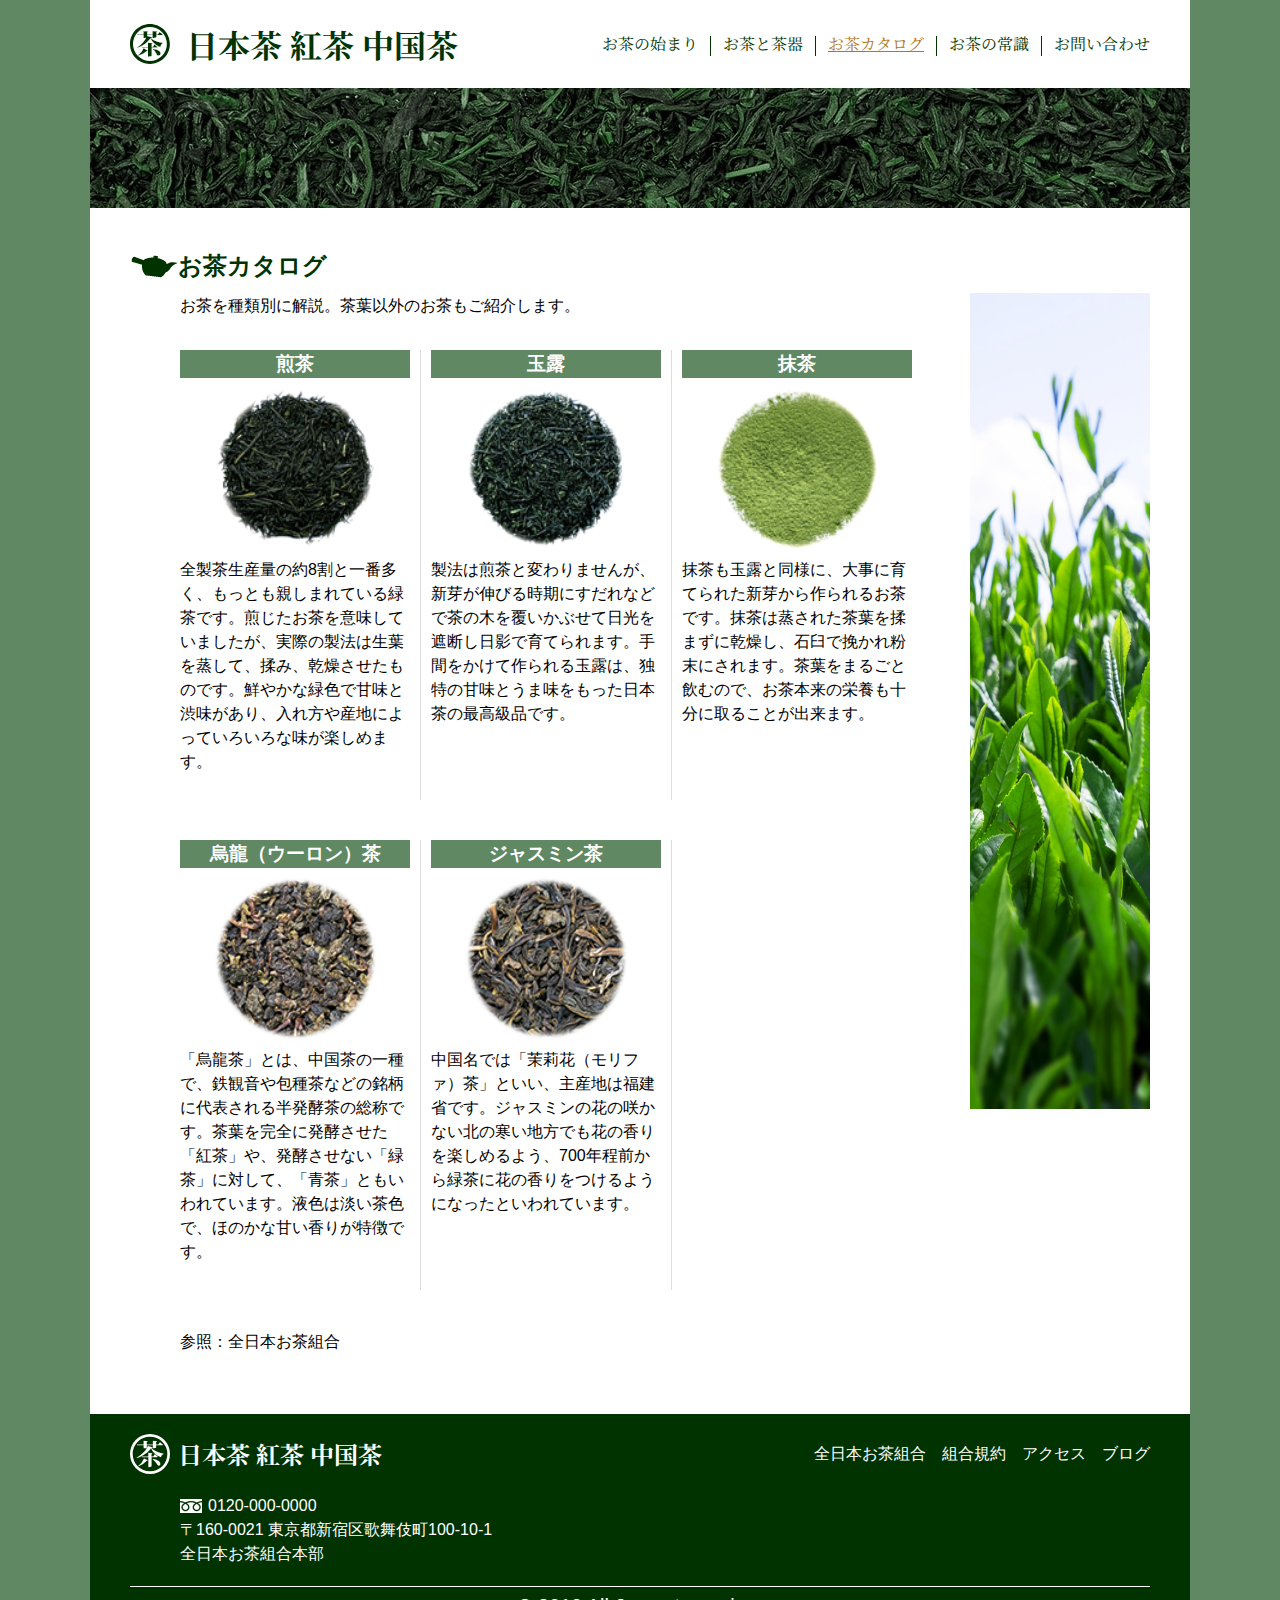
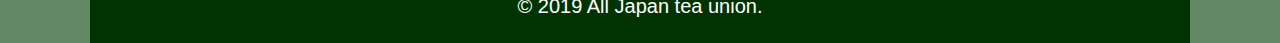
==== catalog.html @ d639d5a0 "common.html 実装" ====
<!DOCTYPE html>
<html lang="ja">
	<head>
		<meta charset="UTF-8">
		<meta name="robots" content="noindex,nofollow">
		<meta name="viewport" content="width=device-width, initial-scale=1.0">
		<title>日本茶 紅茶 中国茶｜お茶の種類</title>
		<meta name="description" content="各種世界のお茶の葉の色や香り、用途などを紹介します。">
		<link rel="icon" href="images/favicon.png" rel="icon">
		<link rel="preconnect" href="https://fonts.googleapis.com">
		<link rel="preconnect" href="https://fonts.gstatic.com" crossorigin>
		<!-- TODO 使用していないFontを確認して除外する -->
		<link href="https://fonts.googleapis.com/css2?family=Noto+Sans+JP:wght@400;500&family=Noto+Serif+JP:wght@600;900&display=swap" rel="stylesheet">
		<link rel="stylesheet" href="css/reset.css">
		<link rel="stylesheet" href="css/style.css">
	</head>
	<body>
		<header>
			<div class="line-1st">
				<h1><img src="images/logo_mark.png" width="40" height="40" alt="">日本茶 紅茶 中国茶</h1>
				<nav>
					<ul>
						<li><a href="index.html">お茶の始まり</a><div class="vertical-rule"></div></li>
						<li><a href="tool.html">お茶と茶器</a><div class="vertical-rule"></div></li>
						<li><a class="current" href="catalog.html">お茶カタログ</a><div class="vertical-rule"></div></li>
						<li><a href="common.html">お茶の常識</a><div class="vertical-rule"></div></li>
						<li><a href="contact.html">お問い合わせ</a></li>
					</ul>
				</nav>
			</div>
			<div class="key-visual catalog">
			</div>
		</header>
		<div class="main-layout-col2">
			<main>
				<section>
					<header>
						<h2><img src="images/h2_img.png" width="48" height="27" alt="">お茶カタログ</h2>
						<p>お茶を種類別に解説。茶葉以外のお茶もご紹介します。</p>
					</header>
					<div class="showcase">
						<section class="card-catalog">
							<h3>煎茶</h3>
							<img src="images/wa_sencha.png" width="180" height="180" alt="煎茶葉の写真">
							<p>全製茶生産量の約8割と一番多く、もっとも親しまれている緑茶です。煎じたお茶を意味していましたが、実際の製法は生葉を蒸して、揉み、乾燥させたものです。鮮やかな緑色で甘味と渋味があり、入れ方や産地によっていろいろな味が楽しめます。</p>
						</section>
						<div class="vertical-rule"></div>
						<section class="card-catalog">
							<h3>玉露</h3>
							<img src="images/wa_gyokuro.png" width="180" height="180" alt="玉露茶葉の写真">
							<p>製法は煎茶と変わりませんが、新芽が伸びる時期にすだれなどで茶の木を覆いかぶせて日光を遮断し日影で育てられます。手間をかけて作られる玉露は、独特の甘味とうま味をもった日本茶の最高級品です。</p>
						</section>
						<div class="vertical-rule"></div>
						<section class="card-catalog">
							<h3>抹茶</h3>
							<img src="images/wa_macha.png" width="180" height="180" alt="抹茶葉の写真">
							<p>抹茶も玉露と同様に、大事に育てられた新芽から作られるお茶です。抹茶は蒸された茶葉を揉まずに乾燥し、石臼で挽かれ粉末にされます。茶葉をまるごと飲むので、お茶本来の栄養も十分に取ることが出来ます。</p>
						</section>
						<section class="card-catalog">
							<h3>烏龍（ウーロン）茶</h3>
							<img src="images/oolong_tea.png" width="180" height="180" alt="烏龍茶葉の写真">
							<p>「烏龍茶」とは、中国茶の一種で、鉄観音や包種茶などの銘柄に代表される半発酵茶の総称です。茶葉を完全に発酵させた「紅茶」や、発酵させない「緑茶」に対して、「青茶」ともいわれています。液色は淡い茶色で、ほのかな甘い香りが特徴です。</p>
						</section>
						<div class="vertical-rule"></div>
						<section class="card-catalog">
							<h3>ジャスミン茶</h3>
							<img src="images/jasmine_tea.png" width="180" height="180" alt="ジャスミン茶葉の写真">
							<p>中国名では「茉莉花（モリファ）茶」といい、主産地は福建省です。ジャスミンの花の咲かない北の寒い地方でも花の香りを楽しめるよう、700年程前から緑茶に花の香りをつけるようになったといわれています。</p>
						</section>
						<div class="vertical-rule"></div>
					</div>
					<p class="refer-catalog">参照：全日本お茶組合</p>
				</section>
			</main>
			<aside>
				<img src="images/aside_bg.jpg" width="244" height="816" alt="">
			</aside>
		</div>
		<footer>
			<div class="line-1st">
				<p class="sitename"><img src="images/logo_mark_w.svg" width="40" height="40" alt="">日本茶 紅茶 中国茶</p>
				<ul>
					<li><a href="#">全日本お茶組合</a></li>
					<li><a href="#">組合規約</a></li>
					<li><a href="#">アクセス</a></li>
					<li><a href="#">ブログ</a></li>
				</ul>
			</div>
			<address>
				<span class="tel"><img src="images/free_dial.png" width="22" height="14" alt="フリーダイヤル">0120-000-0000</span>
				〒160-0021 東京都新宿区歌舞伎町100-10-1<br>全日本お茶組合本部
			</address>
			<p class="copyright"><small>© 2019 All Japan tea union.</small></p>
		</footer>
	</body>
</html>
---- css/style.css ----
@charset "utf-8";

/*
CSS カスタムプロパティを使用してよく使う値を定義
https://developer.mozilla.org/ja/docs/Web/CSS/Using_CSS_custom_properties
*/
:root {
	--dark-green: #030;
	--light-green: #608862;
}

a {
	text-decoration: none;
	color: var(--dark-green);
}

a.current {
	text-decoration: underline;
	color: #b27616;
}

ul {
	list-style-type: none;
}

h1, h2, h3 {
	color: var(--dark-green);
}

html {
	background: var(--light-green);
}

body {
	font-family: "メイリオ", Meiryo, "ＭＳ Ｐゴシック", "MS PGothic", "ヒラギノ角ゴ Pro W3", "Hiragino Kaku Gothic Pro", Osaka, sans-serif;
	margin: 0 auto;
	width: 1100px;
	height: auto;	/* TODO リセットCSSの設定値、 height:100% をリセットしなければ背景色が画面の高さでとどまってしまう。このリセットCSSは使いにくいかも...?まあ、トラブルシューティングの練習になるし、最悪は div.wrapper でくるめばよいからこのままでもイキかな. */
	background-color: #fff;
}

header h1,
header nav,
footer .sitename {
	font-family: 'Noto Serif JP', serif;
}

header .line-1st {
	padding: 20px 40px;
	display: flex;
	align-items: center;
	justify-content: space-between;
}

header .line-1st h1 {
	display: flex;
	align-items: center;
	gap: 16px;
}

header .line-1st ul {
	display: flex;
	justify-content: space-between;
	gap: 12px;
}

.line-1st nav li {
	display: flex;
	align-items: center;
	gap: 12px;
}

.line-1st nav .vertical-rule {
	margin-top: 3px;
	width: 1px;
	height: 20px;
	border-left: 1px solid var(--dark-green);
}

header .key-visual {
	padding: 20px 80px 100px;
	background: url('../images/visual_img_01.jpg');
	color: white;
}

.main-layout-col2 {
	margin: 40px 40px;
	display: flex;
	gap: 20px;
}

main > section {
	margin-left: 50px;
	margin-bottom: 20px;
}

main h2 {
	margin-left: -50px;
	margin-bottom: 10px;
	display: flex;
	align-items: center;
}

main .tea-images {
	display: flex;
	margin-bottom: 20px;
}

main section .layout-col2 {
	display: flex;
	gap: 20px;
}

main section .layout-col2 .col1 {
	display: flex;
	flex-direction: column;
	gap: 10px;
}

main section .layout-col2 figure {
	flex: 260px 0 0;
	display: flex;
	flex-direction: column;
	gap: 10px;
}

main section .layout-col2 .refer {
	margin-top: 40px;
}

main dl.info {
	border: 1px solid var(--dark-green);
	padding: 20px 20px;
	display: flex;
	flex-direction: column;
	gap: 10px;
}

main dl.info div {
	border-bottom: 1px dashed var(--dark-green);
	display: flex;
}

aside {
	flex: 180px 0 0;
	margin-top: 45px;
	display: flex;
	flex-direction: column;
	gap: 20px;
}

footer {
	padding: 20px 40px;
	background: var(--dark-green);
	color: white;
}

footer .line-1st {
	display: flex;
	align-items: center;
	justify-content: space-between;
	gap: 8px;
}

footer .sitename {
	display: flex;
	align-items: center;
	gap: 8px;
	font-size: 24px;
	font-weight: bold;
}

footer .line-1st ul {
	display: flex;
	gap: 16px;
}

footer .line-1st ul a {
	color: white;
}

footer address {
	margin: 20px 50px;
	font-style: normal;
}

footer .tel {
	display: flex;
	align-items: center;
	gap: 6px;
}

footer .copyright {
	border-top: 1px solid white;
	text-align: center;
	font-size: 24px;
}

/*----- tool.html -----*/

header .key-visual.tool {
	background: url('../images/visual_img_02.jpg');
}

main header {
	margin-bottom: 32px;
}

.card-tool h3 {
	margin-left: -20px;
	display: flex;
	align-items: center;
	gap: 8px;
}

.card-tool p {
	margin: 20px 0;
	display: flex;
	gap: 20px;
}

.card-tool p img {
	box-sizing: content-box;	/* reset.css の box-sizing: border-box; を上書き */
	padding: 20px;
	padding-bottom: 40px;
	border: 1px solid black;
	box-shadow: 2px 2px 3px gray;
}

/*----- catalog.html -----*/

header .key-visual.catalog {
	background: url('../images/visual_img_03.jpg');
}

.showcase {
	display: flex;
	gap: 40px 10px;
	flex-wrap: wrap;
}

.showcase .vertical-rule {
	width: 1px;
	height: 450px;
	border-left: 1px solid #ddd;
}

.card-catalog {
	flex: 230px 0 0;
	display: flex;
	flex-direction: column;
	align-items: center;
}

.card-catalog h3 {
	width: 100%;
	text-align: center;
	background: var(--light-green);
	color: white;
}

.refer-catalog {
	margin-top: 40px;
}

/*----- common.html -----*/

header .key-visual.common {
	background: url('../images/visual_img_04.jpg');
}

.common h3 {
	margin-left: -20px;
	display: flex;
	align-items: center;
}

.common dt {
	color: var(--dark-green);
	font-size: 20px;
	border-bottom: 2px dotted var(--dark-green);
}

.common dd {
	margin-bottom: 20px;
}

.back-to-top {
	margin-bottom: 20px;
	text-align: right;
}

.back-to-top a {
	color: royalblue;
}
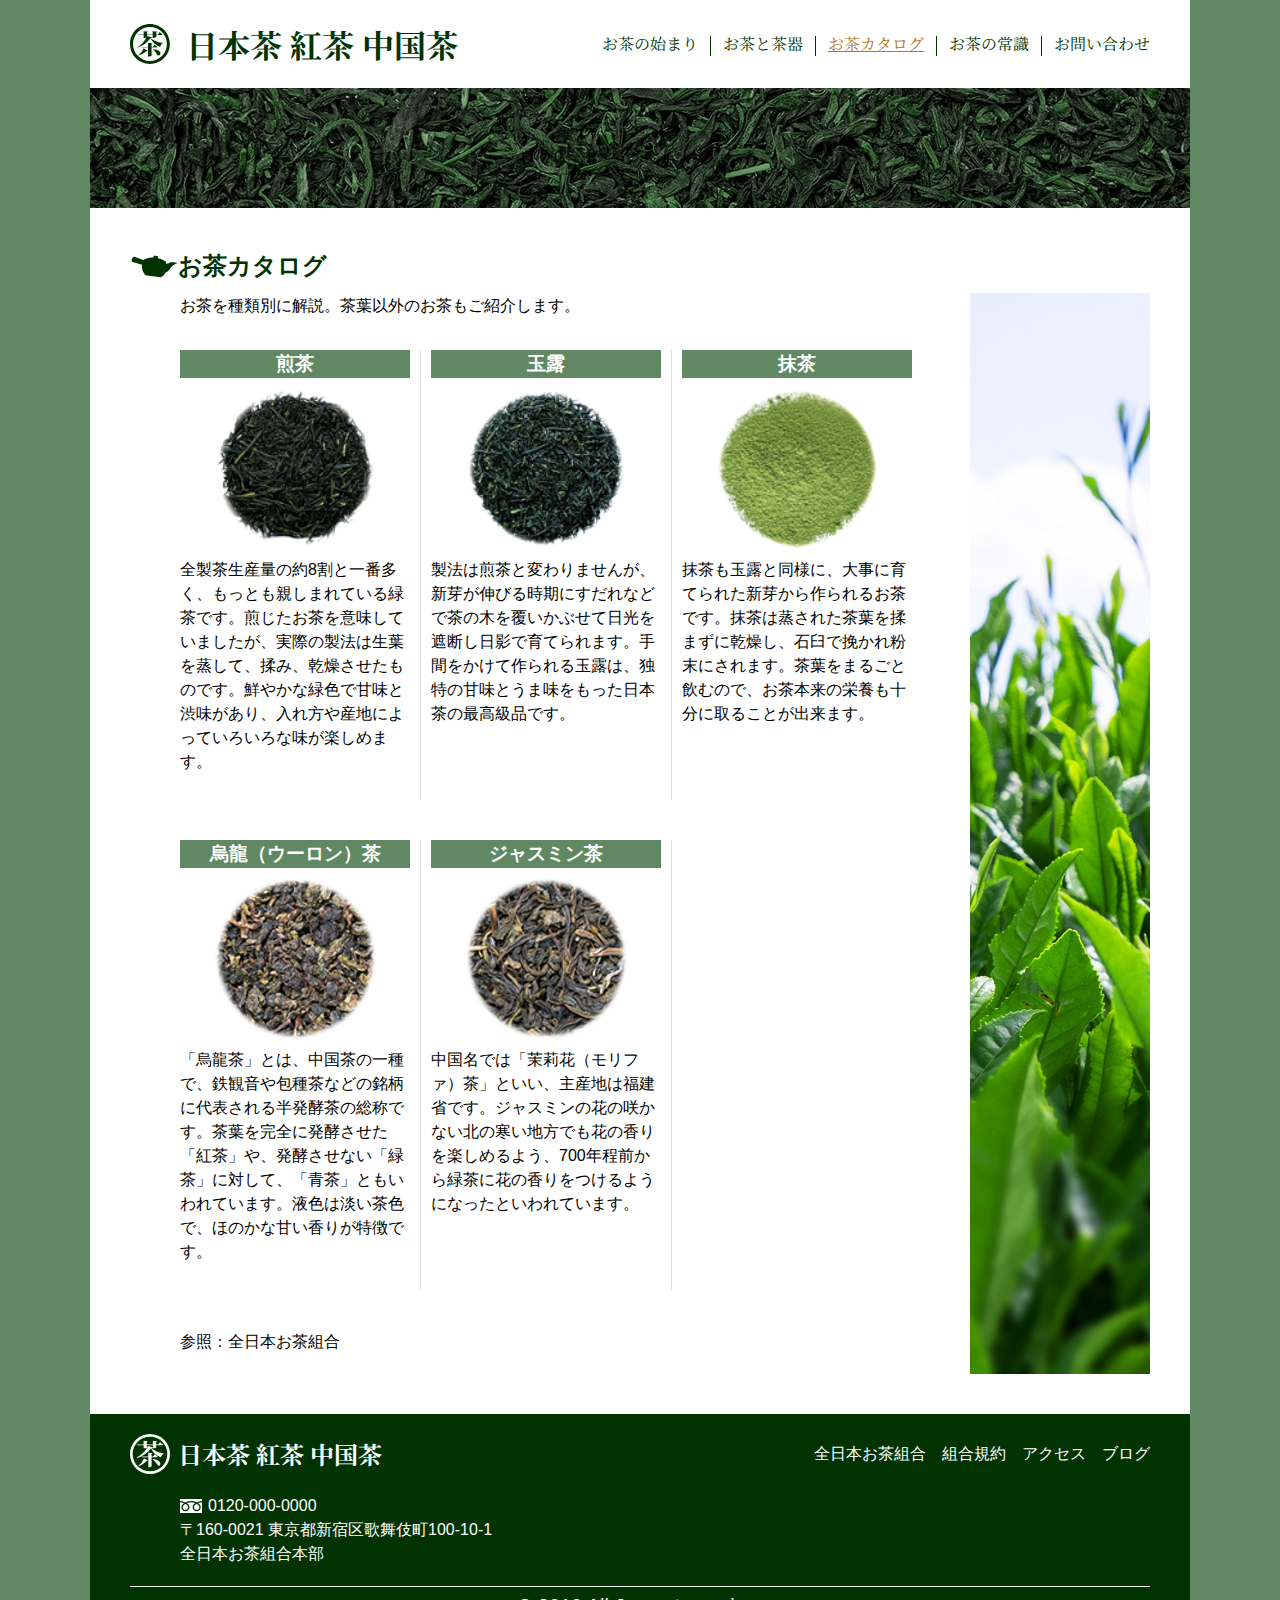
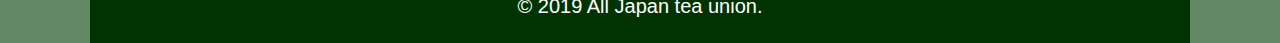
==== commit 26369438: "contact.html 実装" ====
--- a/catalog.html
+++ b/catalog.html
@@ -72,9 +72,7 @@
 					<p class="refer-catalog">参照：全日本お茶組合</p>
 				</section>
 			</main>
-			<aside>
-				<img src="images/aside_bg.jpg" width="244" height="816" alt="">
-			</aside>
+			<aside class="green-tea-plantation"></aside>
 		</div>
 		<footer>
 			<div class="line-1st">
--- a/css/style.css
+++ b/css/style.css
@@ -294,4 +294,83 @@
 	color: royalblue;
 }
 
-
+/*----- contact.html -----*/
+
+header .key-visual.contact {
+	background: url('../images/visual_img_05.jpg');
+}
+
+.contact form {
+	border: 1px solid var(--dark-green);
+}
+
+.contact  dl {
+	display: grid;
+	grid-template-columns: 1fr 3fr;
+	align-items: center;
+}
+
+.contact dl dt {
+	padding: 8px;
+	height: 100%;
+	border-bottom: 1px solid white;
+	background: var(--light-green);
+	color: white;
+	/* 縦方向に中央寄せするために、flex を使用 */
+	display: flex;
+	align-items: center;
+	justify-content: end;
+}
+
+.contact dl dt:nth-child(13) {
+	/* 最後尾のdtのみ色を変える */
+	border-bottom: 1px solid var(--dark-green);
+}
+
+.contact dl dd {
+	padding: 8px 16px;
+	border-bottom: 1px solid var(--dark-green);
+}
+
+.contact dl dd .email-line-1st {
+	margin-bottom: 8px;
+}
+
+.contact input[type=text],
+.contact input[type=email] {
+	width: 400px;
+}
+
+.contact textarea {
+	width: 400px;
+}
+
+.contact .re-entry {
+	margin-left: 16px;
+	color: red;
+	font-weight: normal;
+}
+
+.contact ul {
+	padding: 0;
+	display: flex;
+	gap: 24px;
+}
+
+.contact .form-functions {
+	padding: 16px;
+	text-align: center;
+}
+
+.contact .form-functions input[type=submit],
+.contact .form-functions input[type=reset] {
+	padding: 4px 32px;
+}
+
+aside.green-tea-plantation {
+	width: 244px;
+	height: auto;
+	background: url('../images/aside_bg.jpg');
+	background-size: cover;
+}
+
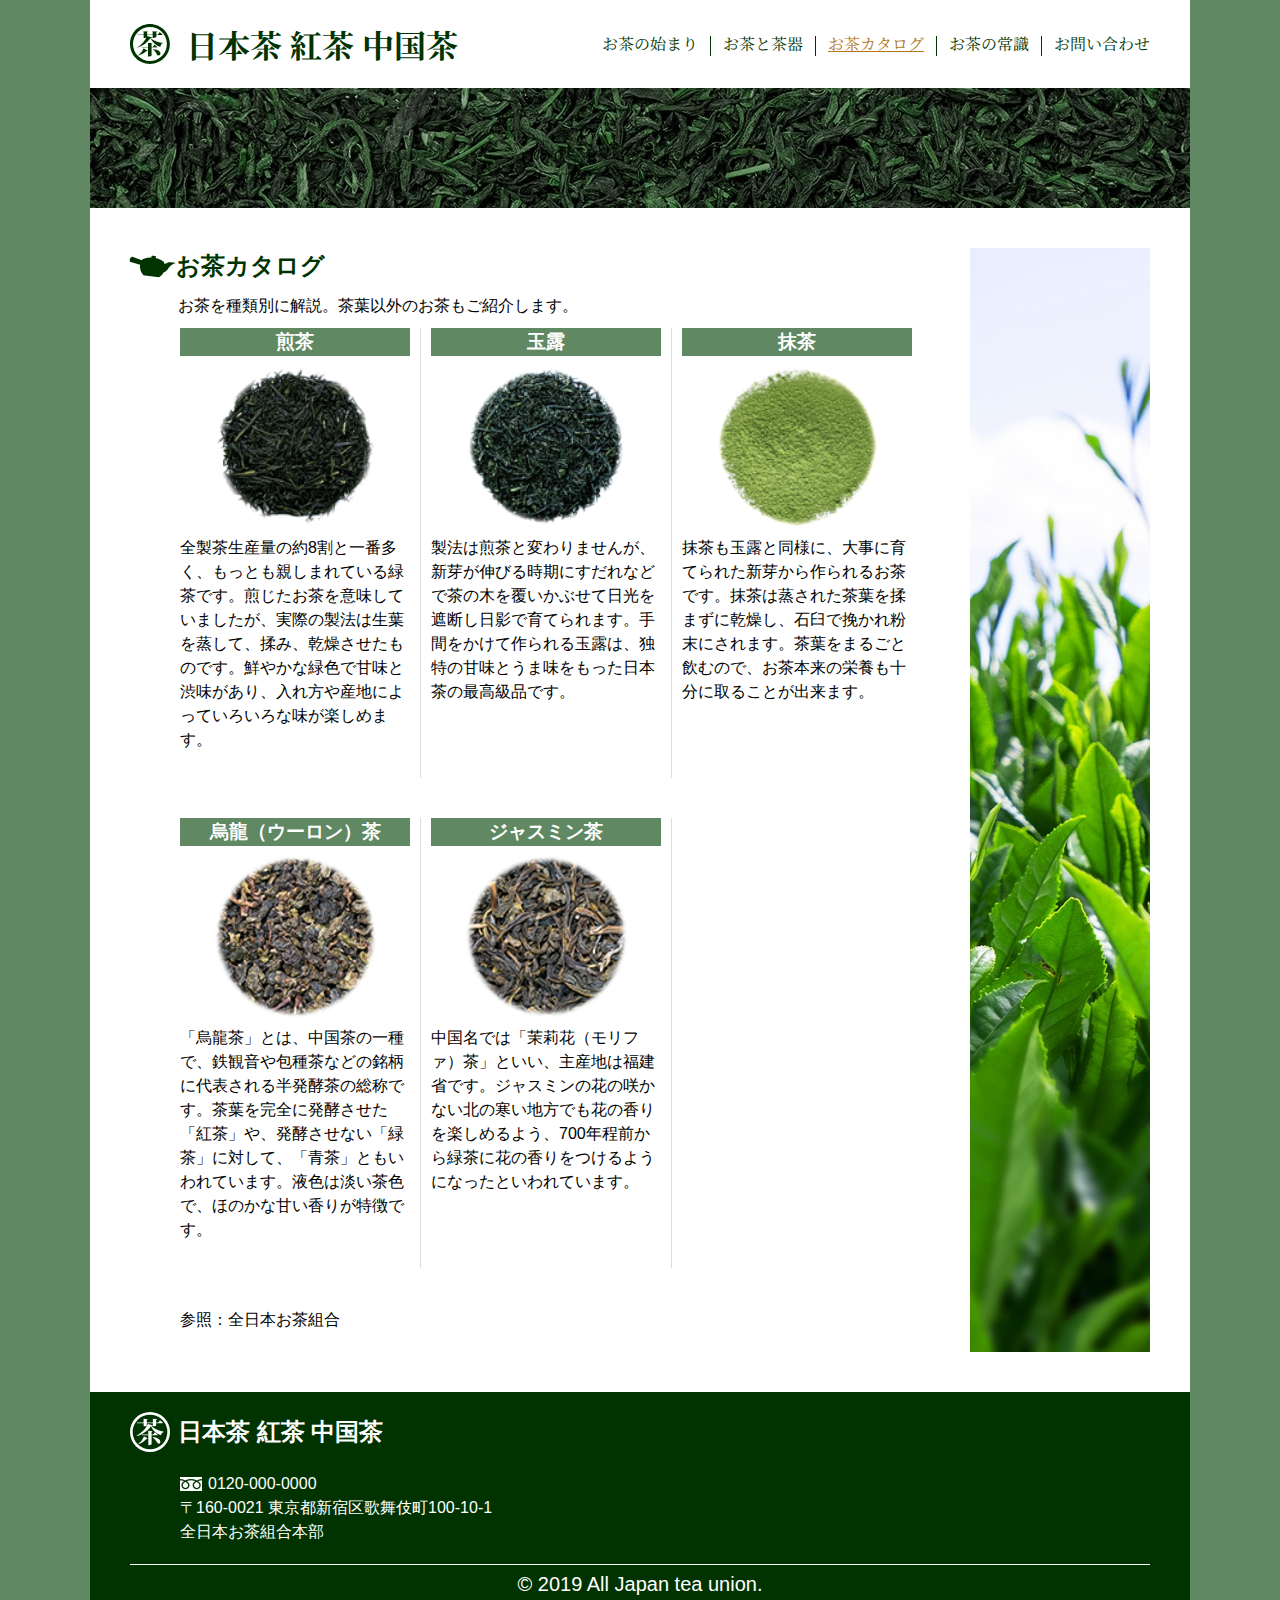
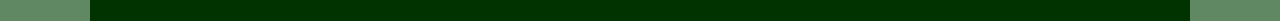
==== commit fb93314e: "BEM版として制作" ====
--- a/catalog.html
+++ b/catalog.html
@@ -9,86 +9,84 @@
 		<link rel="icon" href="images/favicon.png" rel="icon">
 		<link rel="preconnect" href="https://fonts.googleapis.com">
 		<link rel="preconnect" href="https://fonts.gstatic.com" crossorigin>
-		<!-- TODO 使用していないFontを確認して除外する -->
-		<link href="https://fonts.googleapis.com/css2?family=Noto+Sans+JP:wght@400;500&family=Noto+Serif+JP:wght@600;900&display=swap" rel="stylesheet">
+		<link href="https://fonts.googleapis.com/css2?family=Noto+Serif+JP:wght@600;900&display=swap" rel="stylesheet">
 		<link rel="stylesheet" href="css/reset.css">
 		<link rel="stylesheet" href="css/style.css">
 	</head>
 	<body>
-		<header>
-			<div class="line-1st">
-				<h1><img src="images/logo_mark.png" width="40" height="40" alt="">日本茶 紅茶 中国茶</h1>
+		<header class="header">
+			<div class="header__line-1st">
+				<h1 class="header__logo"><img src="images/logo_mark.png" width="40" height="40" alt="">日本茶 紅茶 中国茶</h1>
 				<nav>
-					<ul>
-						<li><a href="index.html">お茶の始まり</a><div class="vertical-rule"></div></li>
-						<li><a href="tool.html">お茶と茶器</a><div class="vertical-rule"></div></li>
-						<li><a class="current" href="catalog.html">お茶カタログ</a><div class="vertical-rule"></div></li>
-						<li><a href="common.html">お茶の常識</a><div class="vertical-rule"></div></li>
-						<li><a href="contact.html">お問い合わせ</a></li>
+					<ul class="nav">
+						<li class="nav__item"><a href="index.html">お茶の始まり</a><div class="nav__vertical-rule"></div></li>
+						<li class="nav__item"><a href="tool.html">お茶と茶器</a><div class="nav__vertical-rule"></div></li>
+						<li class="nav__item nav__item--current"><a href="catalog.html">お茶カタログ</a><div class="nav__vertical-rule"></div></li>
+						<li class="nav__item"><a href="common.html">お茶の常識</a><div class="nav__vertical-rule"></div></li>
+						<li class="nav__item"><a href="contact.html">お問い合わせ</a></li>
 					</ul>
 				</nav>
 			</div>
-			<div class="key-visual catalog">
-			</div>
+			<div class="header__key-visual header__key-visual--catalog"></div>
 		</header>
-		<div class="main-layout-col2">
+		<div class="contents-area">
 			<main>
-				<section>
-					<header>
-						<h2><img src="images/h2_img.png" width="48" height="27" alt="">お茶カタログ</h2>
+				<section class="contents-area__contents contents">
+					<header class="contents__header">
+						<h2 class="contents__header heading">お茶カタログ</h2>
 						<p>お茶を種類別に解説。茶葉以外のお茶もご紹介します。</p>
 					</header>
 					<div class="showcase">
 						<section class="card-catalog">
-							<h3>煎茶</h3>
+							<h3 class="card-catalog__heading">煎茶</h3>
 							<img src="images/wa_sencha.png" width="180" height="180" alt="煎茶葉の写真">
 							<p>全製茶生産量の約8割と一番多く、もっとも親しまれている緑茶です。煎じたお茶を意味していましたが、実際の製法は生葉を蒸して、揉み、乾燥させたものです。鮮やかな緑色で甘味と渋味があり、入れ方や産地によっていろいろな味が楽しめます。</p>
 						</section>
-						<div class="vertical-rule"></div>
+						<div class="showcase__vertical-rule"></div>
 						<section class="card-catalog">
-							<h3>玉露</h3>
+							<h3 class="card-catalog__heading">玉露</h3>
 							<img src="images/wa_gyokuro.png" width="180" height="180" alt="玉露茶葉の写真">
 							<p>製法は煎茶と変わりませんが、新芽が伸びる時期にすだれなどで茶の木を覆いかぶせて日光を遮断し日影で育てられます。手間をかけて作られる玉露は、独特の甘味とうま味をもった日本茶の最高級品です。</p>
 						</section>
-						<div class="vertical-rule"></div>
+						<div class="showcase__vertical-rule"></div>
 						<section class="card-catalog">
-							<h3>抹茶</h3>
+							<h3 class="card-catalog__heading">抹茶</h3>
 							<img src="images/wa_macha.png" width="180" height="180" alt="抹茶葉の写真">
 							<p>抹茶も玉露と同様に、大事に育てられた新芽から作られるお茶です。抹茶は蒸された茶葉を揉まずに乾燥し、石臼で挽かれ粉末にされます。茶葉をまるごと飲むので、お茶本来の栄養も十分に取ることが出来ます。</p>
 						</section>
 						<section class="card-catalog">
-							<h3>烏龍（ウーロン）茶</h3>
+							<h3 class="card-catalog__heading">烏龍（ウーロン）茶</h3>
 							<img src="images/oolong_tea.png" width="180" height="180" alt="烏龍茶葉の写真">
 							<p>「烏龍茶」とは、中国茶の一種で、鉄観音や包種茶などの銘柄に代表される半発酵茶の総称です。茶葉を完全に発酵させた「紅茶」や、発酵させない「緑茶」に対して、「青茶」ともいわれています。液色は淡い茶色で、ほのかな甘い香りが特徴です。</p>
 						</section>
-						<div class="vertical-rule"></div>
+						<div class="showcase__vertical-rule"></div>
 						<section class="card-catalog">
-							<h3>ジャスミン茶</h3>
+							<h3 class="card-catalog__heading">ジャスミン茶</h3>
 							<img src="images/jasmine_tea.png" width="180" height="180" alt="ジャスミン茶葉の写真">
 							<p>中国名では「茉莉花（モリファ）茶」といい、主産地は福建省です。ジャスミンの花の咲かない北の寒い地方でも花の香りを楽しめるよう、700年程前から緑茶に花の香りをつけるようになったといわれています。</p>
 						</section>
-						<div class="vertical-rule"></div>
+						<div class="showcase__vertical-rule"></div>
 					</div>
-					<p class="refer-catalog">参照：全日本お茶組合</p>
+					<p class="contents__refer--catalog">参照：全日本お茶組合</p>
 				</section>
 			</main>
 			<aside class="green-tea-plantation"></aside>
 		</div>
-		<footer>
-			<div class="line-1st">
-				<p class="sitename"><img src="images/logo_mark_w.svg" width="40" height="40" alt="">日本茶 紅茶 中国茶</p>
-				<ul>
+		<footer class="footer">
+			<div class="footer__line-1st">
+				<p class="footer__sitename"><img src="images/logo_mark_w.svg" width="40" height="40" alt="">日本茶 紅茶 中国茶</p>
+				<ul class="footer__nav">
 					<li><a href="#">全日本お茶組合</a></li>
 					<li><a href="#">組合規約</a></li>
 					<li><a href="#">アクセス</a></li>
 					<li><a href="#">ブログ</a></li>
 				</ul>
 			</div>
-			<address>
-				<span class="tel"><img src="images/free_dial.png" width="22" height="14" alt="フリーダイヤル">0120-000-0000</span>
+			<address class="footer__address">
+				<span class="footer__tel"><img src="images/free_dial.png" width="22" height="14" alt="フリーダイヤル">0120-000-0000</span>
 				〒160-0021 東京都新宿区歌舞伎町100-10-1<br>全日本お茶組合本部
 			</address>
-			<p class="copyright"><small>© 2019 All Japan tea union.</small></p>
+			<p class="footer__copyright"><small>© 2019 All Japan tea union.</small></p>
 		</footer>
 	</body>
 </html>
--- a/css/style.css
+++ b/css/style.css
@@ -14,11 +14,6 @@
 	color: var(--dark-green);
 }
 
-a.current {
-	text-decoration: underline;
-	color: #b27616;
-}
-
 ul {
 	list-style-type: none;
 }
@@ -35,7 +30,7 @@
 	font-family: "メイリオ", Meiryo, "ＭＳ Ｐゴシック", "MS PGothic", "ヒラギノ角ゴ Pro W3", "Hiragino Kaku Gothic Pro", Osaka, sans-serif;
 	margin: 0 auto;
 	width: 1100px;
-	height: auto;	/* TODO リセットCSSの設定値、 height:100% をリセットしなければ背景色が画面の高さでとどまってしまう。このリセットCSSは使いにくいかも...?まあ、トラブルシューティングの練習になるし、最悪は div.wrapper でくるめばよいからこのままでもイキかな. */
+	height: auto;	/* リセットCSSの height:100% を上書き */
 	background-color: #fff;
 }
 
@@ -45,124 +40,140 @@
 	font-family: 'Noto Serif JP', serif;
 }
 
-header .line-1st {
+.header__line-1st {
 	padding: 20px 40px;
 	display: flex;
 	align-items: center;
 	justify-content: space-between;
 }
 
-header .line-1st h1 {
+.header__logo {
 	display: flex;
 	align-items: center;
 	gap: 16px;
 }
 
-header .line-1st ul {
+.nav {
 	display: flex;
 	justify-content: space-between;
 	gap: 12px;
 }
 
-.line-1st nav li {
+.nav__item {
 	display: flex;
 	align-items: center;
 	gap: 12px;
 }
 
-.line-1st nav .vertical-rule {
+.nav__item--current a {
+	text-decoration: underline;
+	color: #b27616;
+}
+
+.nav__vertical-rule {
 	margin-top: 3px;
 	width: 1px;
 	height: 20px;
 	border-left: 1px solid var(--dark-green);
 }
 
-header .key-visual {
+.header__key-visual {
 	padding: 20px 80px 100px;
 	background: url('../images/visual_img_01.jpg');
 	color: white;
 }
 
-.main-layout-col2 {
+.contents-area {
 	margin: 40px 40px;
 	display: flex;
 	gap: 20px;
 }
 
-main > section {
+.contents-area__contents {
 	margin-left: 50px;
 	margin-bottom: 20px;
 }
 
-main h2 {
+.contents__header {
 	margin-left: -50px;
 	margin-bottom: 10px;
-	display: flex;
-	align-items: center;
-}
-
-main .tea-images {
+	padding-left: 48px;
+}
+
+.heading {
+	background: url('../images/h2_img.png') no-repeat 0 5px;
+	display: flex;
+	align-items: center;
+}
+
+.tea-images {
 	display: flex;
 	margin-bottom: 20px;
 }
 
-main section .layout-col2 {
+.contents__layout-col2 {
 	display: flex;
 	gap: 20px;
 }
 
-main section .layout-col2 .col1 {
+.contents__col1 {
 	display: flex;
 	flex-direction: column;
 	gap: 10px;
 }
 
-main section .layout-col2 figure {
+.contents__figure {
 	flex: 260px 0 0;
 	display: flex;
 	flex-direction: column;
 	gap: 10px;
 }
 
-main section .layout-col2 .refer {
+.contents__refer {
 	margin-top: 40px;
 }
 
-main dl.info {
+.contents__info {
+	padding: 20px 20px;
+}
+
+.info {
 	border: 1px solid var(--dark-green);
-	padding: 20px 20px;
 	display: flex;
 	flex-direction: column;
 	gap: 10px;
 }
 
-main dl.info div {
+.info__item {
 	border-bottom: 1px dashed var(--dark-green);
 	display: flex;
 }
 
-aside {
+.contents-area__aside {
+	margin-top: 45px;
 	flex: 180px 0 0;
-	margin-top: 45px;
+}
+
+.aside {
 	display: flex;
 	flex-direction: column;
 	gap: 20px;
 }
 
-footer {
+.footer {
 	padding: 20px 40px;
 	background: var(--dark-green);
 	color: white;
 }
 
-footer .line-1st {
+.footer__line-1st {
 	display: flex;
 	align-items: center;
 	justify-content: space-between;
 	gap: 8px;
 }
 
-footer .sitename {
+.footer__sitename {
 	display: flex;
 	align-items: center;
 	gap: 8px;
@@ -170,27 +181,27 @@
 	font-weight: bold;
 }
 
-footer .line-1st ul {
+.footer__nav {
 	display: flex;
 	gap: 16px;
 }
 
-footer .line-1st ul a {
-	color: white;
-}
-
-footer address {
+.footer___nav a {
+	color: white;
+}
+
+.footer__address {
 	margin: 20px 50px;
 	font-style: normal;
 }
 
-footer .tel {
+.footer__tel {
 	display: flex;
 	align-items: center;
 	gap: 6px;
 }
 
-footer .copyright {
+.footer__copyright {
 	border-top: 1px solid white;
 	text-align: center;
 	font-size: 24px;
@@ -198,28 +209,30 @@
 
 /*----- tool.html -----*/
 
-header .key-visual.tool {
+.header__key-visual--tool {
 	background: url('../images/visual_img_02.jpg');
 }
 
-main header {
+.contents__header--tool {
 	margin-bottom: 32px;
 }
 
-.card-tool h3 {
+.card-tool__heading {
 	margin-left: -20px;
+	padding-left: 20px;
+	background: url('../images/h3_img.gif') no-repeat 0 4px;
 	display: flex;
 	align-items: center;
 	gap: 8px;
 }
 
-.card-tool p {
+.card-tool__desctiption {
 	margin: 20px 0;
 	display: flex;
 	gap: 20px;
 }
 
-.card-tool p img {
+.card-tool__image {
 	box-sizing: content-box;	/* reset.css の box-sizing: border-box; を上書き */
 	padding: 20px;
 	padding-bottom: 40px;
@@ -229,7 +242,7 @@
 
 /*----- catalog.html -----*/
 
-header .key-visual.catalog {
+.header__key-visual--catalog {
 	background: url('../images/visual_img_03.jpg');
 }
 
@@ -239,7 +252,7 @@
 	flex-wrap: wrap;
 }
 
-.showcase .vertical-rule {
+.showcase__vertical-rule {
 	width: 1px;
 	height: 450px;
 	border-left: 1px solid #ddd;
@@ -252,36 +265,38 @@
 	align-items: center;
 }
 
-.card-catalog h3 {
+.card-catalog__heading {
 	width: 100%;
 	text-align: center;
 	background: var(--light-green);
 	color: white;
 }
 
-.refer-catalog {
+.contents__refer--catalog {
 	margin-top: 40px;
 }
 
 /*----- common.html -----*/
 
-header .key-visual.common {
+.header__key-visual--common {
 	background: url('../images/visual_img_04.jpg');
 }
 
-.common h3 {
+.desctiption__header {
 	margin-left: -20px;
-	display: flex;
-	align-items: center;
-}
-
-.common dt {
+	padding-left: 20px;
+	background: url('../images/h3_img.gif') no-repeat 0 4px;
+	display: flex;
+	align-items: center;
+}
+
+.desctiption__keyword {
 	color: var(--dark-green);
 	font-size: 20px;
 	border-bottom: 2px dotted var(--dark-green);
 }
 
-.common dd {
+.desctiption__desctiption {
 	margin-bottom: 20px;
 }
 
@@ -296,21 +311,21 @@
 
 /*----- contact.html -----*/
 
-header .key-visual.contact {
+.header__key-visual--contact {
 	background: url('../images/visual_img_05.jpg');
 }
 
-.contact form {
+.contact {
 	border: 1px solid var(--dark-green);
 }
 
-.contact  dl {
+.contact-container {
 	display: grid;
 	grid-template-columns: 1fr 3fr;
 	align-items: center;
 }
 
-.contact dl dt {
+.contact__keyword {
 	padding: 8px;
 	height: 100%;
 	border-bottom: 1px solid white;
@@ -322,53 +337,53 @@
 	justify-content: end;
 }
 
-.contact dl dt:nth-child(13) {
+.contact__keyword:nth-child(13) {
 	/* 最後尾のdtのみ色を変える */
 	border-bottom: 1px solid var(--dark-green);
 }
 
-.contact dl dd {
+.contact__contents {
 	padding: 8px 16px;
 	border-bottom: 1px solid var(--dark-green);
 }
 
-.contact dl dd .email-line-1st {
+.contact__contents .email-line-1st {
 	margin-bottom: 8px;
 }
 
-.contact input[type=text],
-.contact input[type=email] {
+.contact__text,
+.contact__email {
 	width: 400px;
 }
 
-.contact textarea {
+.contact__textarea {
 	width: 400px;
 }
 
-.contact .re-entry {
+.re-entry {
 	margin-left: 16px;
 	color: red;
 	font-weight: normal;
 }
 
-.contact ul {
+.contact__list {
 	padding: 0;
 	display: flex;
 	gap: 24px;
 }
 
-.contact .form-functions {
+.contact__form-functions {
 	padding: 16px;
 	text-align: center;
 }
 
-.contact .form-functions input[type=submit],
-.contact .form-functions input[type=reset] {
+.contact__form-functions input[type=submit],
+.contact__form-functions input[type=reset] {
 	padding: 4px 32px;
 }
 
-aside.green-tea-plantation {
-	width: 244px;
+.green-tea-plantation {
+	flex: 180px 0 0;
 	height: auto;
 	background: url('../images/aside_bg.jpg');
 	background-size: cover;
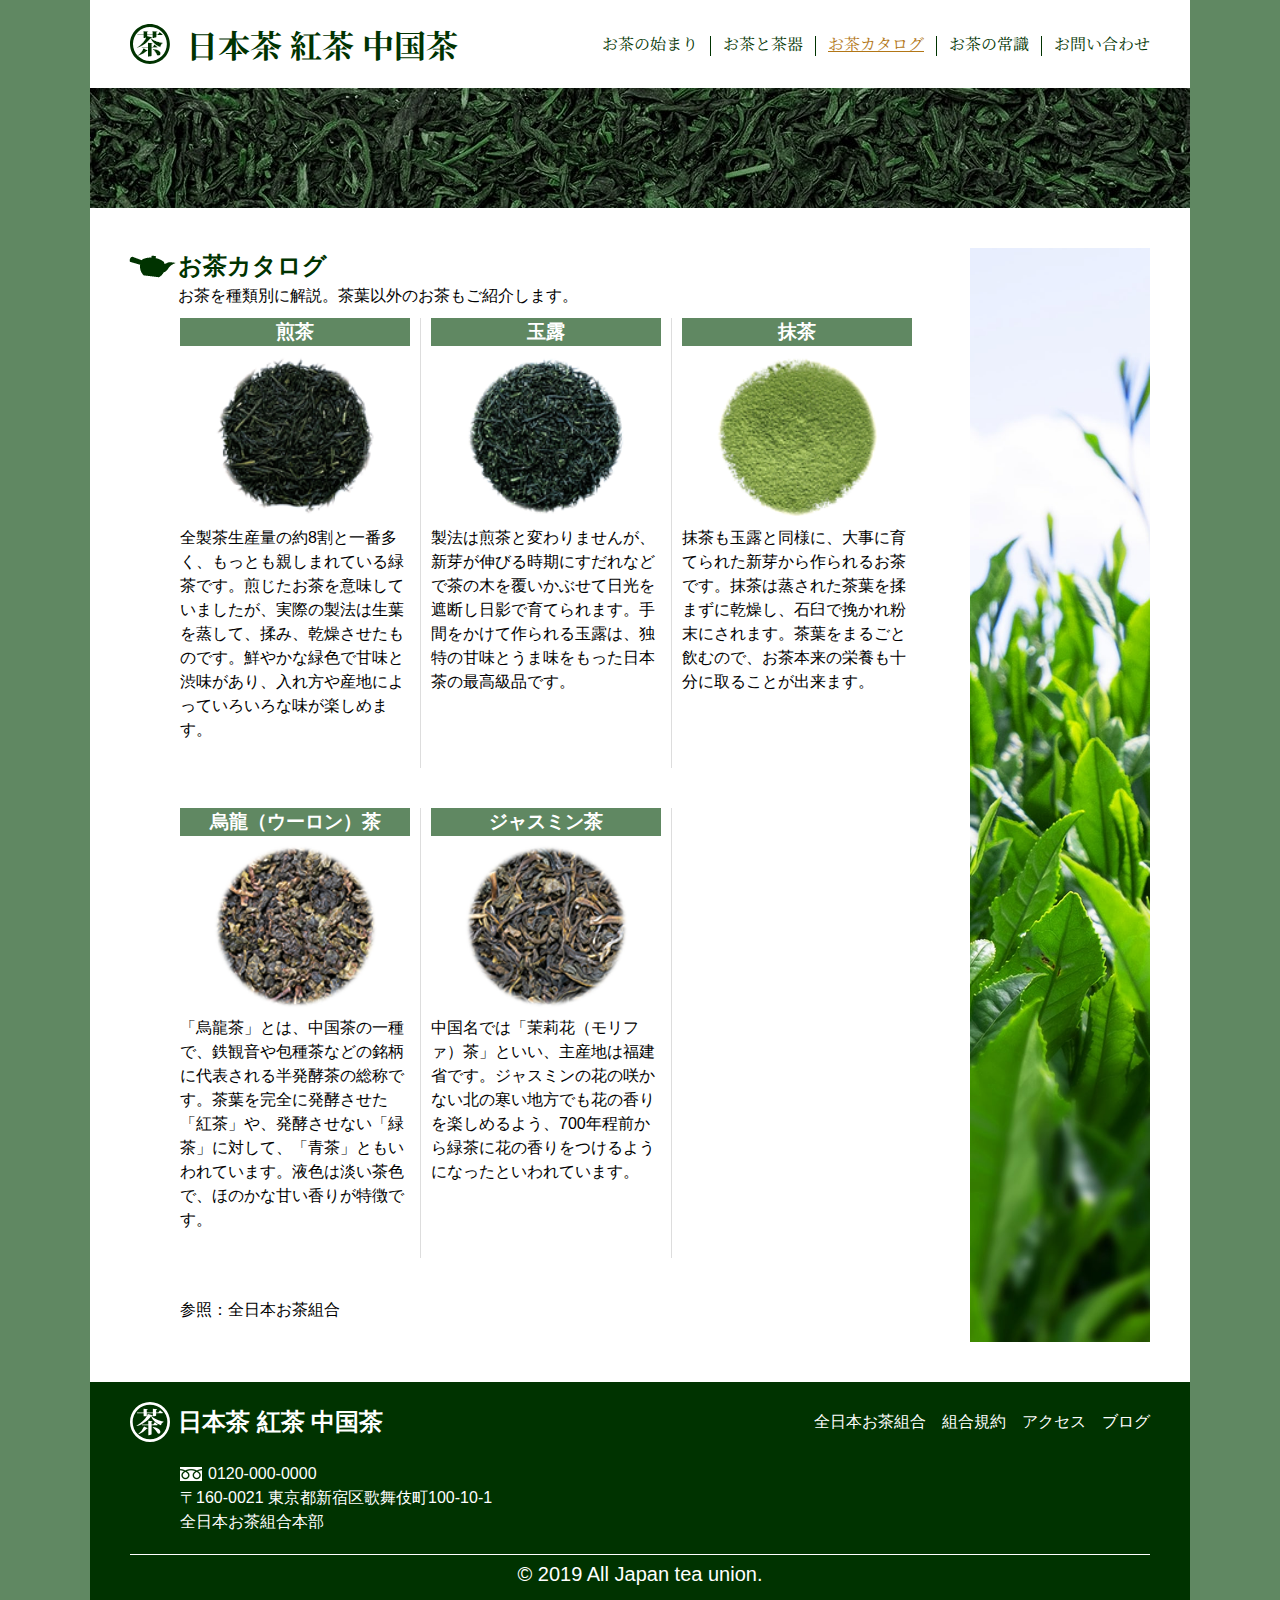
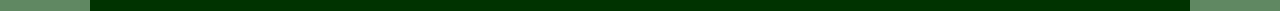
==== commit 4d4c0150: "refactoring" ====
--- a/catalog.html
+++ b/catalog.html
@@ -33,7 +33,7 @@
 			<main>
 				<section class="contents-area__contents contents">
 					<header class="contents__header">
-						<h2 class="contents__header heading">お茶カタログ</h2>
+						<h2 class="contents__heading">お茶カタログ</h2>
 						<p>お茶を種類別に解説。茶葉以外のお茶もご紹介します。</p>
 					</header>
 					<div class="showcase">
@@ -76,10 +76,10 @@
 			<div class="footer__line-1st">
 				<p class="footer__sitename"><img src="images/logo_mark_w.svg" width="40" height="40" alt="">日本茶 紅茶 中国茶</p>
 				<ul class="footer__nav">
-					<li><a href="#">全日本お茶組合</a></li>
-					<li><a href="#">組合規約</a></li>
-					<li><a href="#">アクセス</a></li>
-					<li><a href="#">ブログ</a></li>
+					<li><a class="footer__nav_a" href="#">全日本お茶組合</a></li>
+					<li><a class="footer__nav_a" href="#">組合規約</a></li>
+					<li><a class="footer__nav_a" href="#">アクセス</a></li>
+					<li><a class="footer__nav_a" href="#">ブログ</a></li>
 				</ul>
 			</div>
 			<address class="footer__address">
--- a/css/style.css
+++ b/css/style.css
@@ -1,4 +1,6 @@
 @charset "utf-8";
+
+/* 共通基盤(ベーススタイル) */
 
 /*
 CSS カスタムプロパティを使用してよく使う値を定義
@@ -40,6 +42,8 @@
 	font-family: 'Noto Serif JP', serif;
 }
 
+/* ベーススタイルここまで */
+
 .header__line-1st {
 	padding: 20px 40px;
 	display: flex;
@@ -100,7 +104,9 @@
 	padding-left: 48px;
 }
 
-.heading {
+.contents__heading {
+	margin-left: -50px;
+	padding-left: 50px;
 	background: url('../images/h2_img.png') no-repeat 0 5px;
 	display: flex;
 	align-items: center;
@@ -111,18 +117,18 @@
 	margin-bottom: 20px;
 }
 
+.contents__layout-columns {
+	display: flex;
+	gap: 20px;
+}
+
+.contents__layout-col1 {
+	display: flex;
+	flex-direction: column;
+	gap: 10px;
+}
+
 .contents__layout-col2 {
-	display: flex;
-	gap: 20px;
-}
-
-.contents__col1 {
-	display: flex;
-	flex-direction: column;
-	gap: 10px;
-}
-
-.contents__figure {
 	flex: 260px 0 0;
 	display: flex;
 	flex-direction: column;
@@ -186,7 +192,7 @@
 	gap: 16px;
 }
 
-.footer___nav a {
+.footer__nav_a {
 	color: white;
 }
 
@@ -305,7 +311,7 @@
 	text-align: right;
 }
 
-.back-to-top a {
+.back-to-top__a {
 	color: royalblue;
 }
 
@@ -337,7 +343,7 @@
 	justify-content: end;
 }
 
-.contact__keyword:nth-child(13) {
+.contact__keyword--last {
 	/* 最後尾のdtのみ色を変える */
 	border-bottom: 1px solid var(--dark-green);
 }
@@ -388,4 +394,3 @@
 	background: url('../images/aside_bg.jpg');
 	background-size: cover;
 }
-
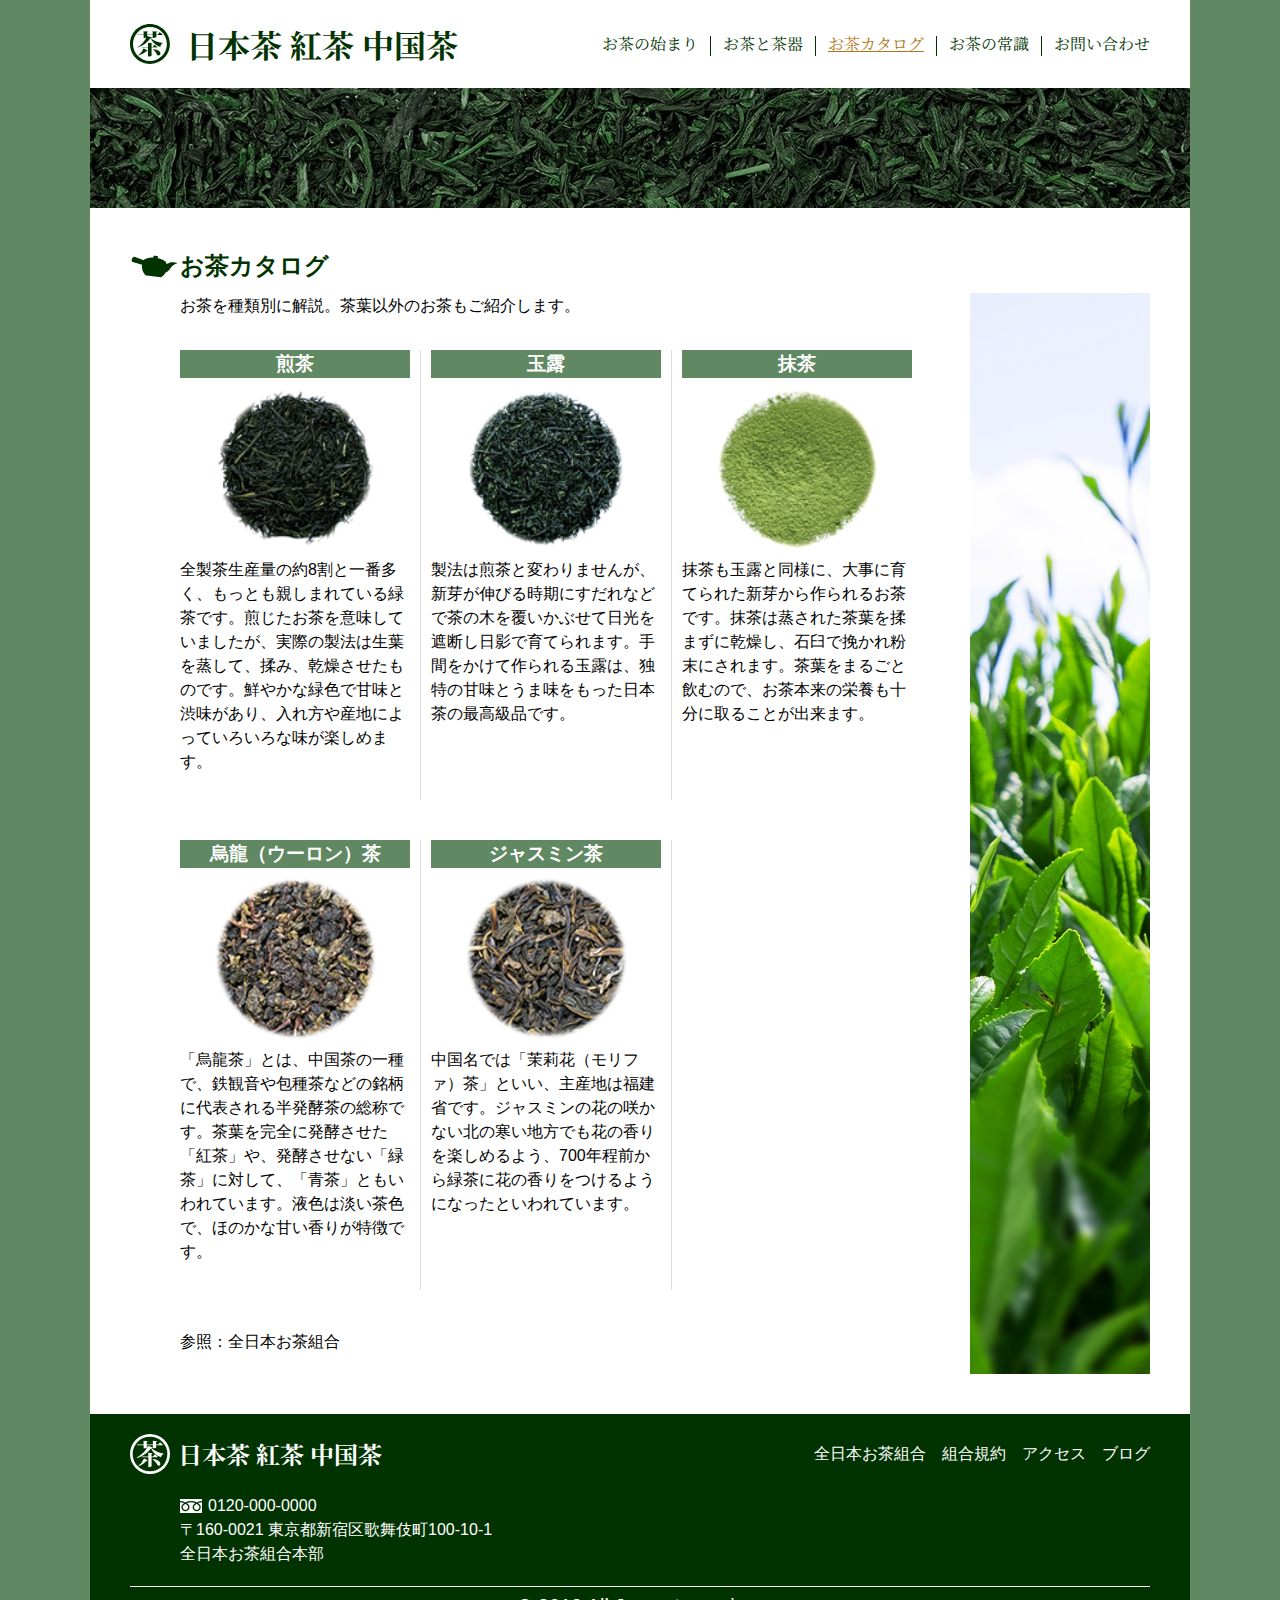
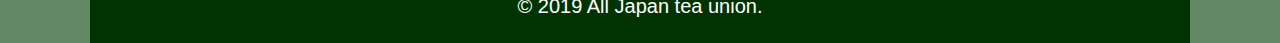
==== commit 66982f10: "READMEに説明を書いた" ====
--- a/catalog.html
+++ b/catalog.html
@@ -14,79 +14,80 @@
 		<link rel="stylesheet" href="css/style.css">
 	</head>
 	<body>
-		<header class="header">
-			<div class="header__line-1st">
-				<h1 class="header__logo"><img src="images/logo_mark.png" width="40" height="40" alt="">日本茶 紅茶 中国茶</h1>
+		<header>
+			<div class="line-1st">
+				<h1><img src="images/logo_mark.png" width="40" height="40" alt="">日本茶 紅茶 中国茶</h1>
 				<nav>
-					<ul class="nav">
-						<li class="nav__item"><a href="index.html">お茶の始まり</a><div class="nav__vertical-rule"></div></li>
-						<li class="nav__item"><a href="tool.html">お茶と茶器</a><div class="nav__vertical-rule"></div></li>
-						<li class="nav__item nav__item--current"><a href="catalog.html">お茶カタログ</a><div class="nav__vertical-rule"></div></li>
-						<li class="nav__item"><a href="common.html">お茶の常識</a><div class="nav__vertical-rule"></div></li>
-						<li class="nav__item"><a href="contact.html">お問い合わせ</a></li>
+					<ul>
+						<li><a href="index.html">お茶の始まり</a><div class="vertical-rule"></div></li>
+						<li><a href="tool.html">お茶と茶器</a><div class="vertical-rule"></div></li>
+						<li><a class="current" href="catalog.html">お茶カタログ</a><div class="vertical-rule"></div></li>
+						<li><a href="common.html">お茶の常識</a><div class="vertical-rule"></div></li>
+						<li><a href="contact.html">お問い合わせ</a></li>
 					</ul>
 				</nav>
 			</div>
-			<div class="header__key-visual header__key-visual--catalog"></div>
+			<div class="key-visual catalog">
+			</div>
 		</header>
-		<div class="contents-area">
+		<div class="main-layout-col2">
 			<main>
-				<section class="contents-area__contents contents">
-					<header class="contents__header">
-						<h2 class="contents__heading">お茶カタログ</h2>
+				<section>
+					<header>
+						<h2>お茶カタログ</h2>
 						<p>お茶を種類別に解説。茶葉以外のお茶もご紹介します。</p>
 					</header>
 					<div class="showcase">
 						<section class="card-catalog">
-							<h3 class="card-catalog__heading">煎茶</h3>
+							<h3>煎茶</h3>
 							<img src="images/wa_sencha.png" width="180" height="180" alt="煎茶葉の写真">
 							<p>全製茶生産量の約8割と一番多く、もっとも親しまれている緑茶です。煎じたお茶を意味していましたが、実際の製法は生葉を蒸して、揉み、乾燥させたものです。鮮やかな緑色で甘味と渋味があり、入れ方や産地によっていろいろな味が楽しめます。</p>
 						</section>
-						<div class="showcase__vertical-rule"></div>
+						<div class="vertical-rule"></div>
 						<section class="card-catalog">
-							<h3 class="card-catalog__heading">玉露</h3>
+							<h3>玉露</h3>
 							<img src="images/wa_gyokuro.png" width="180" height="180" alt="玉露茶葉の写真">
 							<p>製法は煎茶と変わりませんが、新芽が伸びる時期にすだれなどで茶の木を覆いかぶせて日光を遮断し日影で育てられます。手間をかけて作られる玉露は、独特の甘味とうま味をもった日本茶の最高級品です。</p>
 						</section>
-						<div class="showcase__vertical-rule"></div>
+						<div class="vertical-rule"></div>
 						<section class="card-catalog">
-							<h3 class="card-catalog__heading">抹茶</h3>
+							<h3>抹茶</h3>
 							<img src="images/wa_macha.png" width="180" height="180" alt="抹茶葉の写真">
 							<p>抹茶も玉露と同様に、大事に育てられた新芽から作られるお茶です。抹茶は蒸された茶葉を揉まずに乾燥し、石臼で挽かれ粉末にされます。茶葉をまるごと飲むので、お茶本来の栄養も十分に取ることが出来ます。</p>
 						</section>
 						<section class="card-catalog">
-							<h3 class="card-catalog__heading">烏龍（ウーロン）茶</h3>
+							<h3>烏龍（ウーロン）茶</h3>
 							<img src="images/oolong_tea.png" width="180" height="180" alt="烏龍茶葉の写真">
 							<p>「烏龍茶」とは、中国茶の一種で、鉄観音や包種茶などの銘柄に代表される半発酵茶の総称です。茶葉を完全に発酵させた「紅茶」や、発酵させない「緑茶」に対して、「青茶」ともいわれています。液色は淡い茶色で、ほのかな甘い香りが特徴です。</p>
 						</section>
-						<div class="showcase__vertical-rule"></div>
+						<div class="vertical-rule"></div>
 						<section class="card-catalog">
-							<h3 class="card-catalog__heading">ジャスミン茶</h3>
+							<h3>ジャスミン茶</h3>
 							<img src="images/jasmine_tea.png" width="180" height="180" alt="ジャスミン茶葉の写真">
 							<p>中国名では「茉莉花（モリファ）茶」といい、主産地は福建省です。ジャスミンの花の咲かない北の寒い地方でも花の香りを楽しめるよう、700年程前から緑茶に花の香りをつけるようになったといわれています。</p>
 						</section>
-						<div class="showcase__vertical-rule"></div>
+						<div class="vertical-rule"></div>
 					</div>
-					<p class="contents__refer--catalog">参照：全日本お茶組合</p>
+					<p class="refer-catalog">参照：全日本お茶組合</p>
 				</section>
 			</main>
 			<aside class="green-tea-plantation"></aside>
 		</div>
-		<footer class="footer">
-			<div class="footer__line-1st">
-				<p class="footer__sitename"><img src="images/logo_mark_w.svg" width="40" height="40" alt="">日本茶 紅茶 中国茶</p>
-				<ul class="footer__nav">
-					<li><a class="footer__nav_a" href="#">全日本お茶組合</a></li>
-					<li><a class="footer__nav_a" href="#">組合規約</a></li>
-					<li><a class="footer__nav_a" href="#">アクセス</a></li>
-					<li><a class="footer__nav_a" href="#">ブログ</a></li>
+		<footer>
+			<div class="line-1st">
+				<p class="sitename"><img src="images/logo_mark_w.svg" width="40" height="40" alt="">日本茶 紅茶 中国茶</p>
+				<ul>
+					<li><a href="#">全日本お茶組合</a></li>
+					<li><a href="#">組合規約</a></li>
+					<li><a href="#">アクセス</a></li>
+					<li><a href="#">ブログ</a></li>
 				</ul>
 			</div>
-			<address class="footer__address">
-				<span class="footer__tel"><img src="images/free_dial.png" width="22" height="14" alt="フリーダイヤル">0120-000-0000</span>
+			<address>
+				<span class="tel"><img src="images/free_dial.png" width="22" height="14" alt="フリーダイヤル">0120-000-0000</span>
 				〒160-0021 東京都新宿区歌舞伎町100-10-1<br>全日本お茶組合本部
 			</address>
-			<p class="footer__copyright"><small>© 2019 All Japan tea union.</small></p>
+			<p class="copyright"><small>© 2019 All Japan tea union.</small></p>
 		</footer>
 	</body>
 </html>
--- a/css/style.css
+++ b/css/style.css
@@ -16,6 +16,11 @@
 	color: var(--dark-green);
 }
 
+a.current {
+	text-decoration: underline;
+	color: #b27616;
+}
+
 ul {
 	list-style-type: none;
 }
@@ -32,7 +37,7 @@
 	font-family: "メイリオ", Meiryo, "ＭＳ Ｐゴシック", "MS PGothic", "ヒラギノ角ゴ Pro W3", "Hiragino Kaku Gothic Pro", Osaka, sans-serif;
 	margin: 0 auto;
 	width: 1100px;
-	height: auto;	/* リセットCSSの height:100% を上書き */
+	height: auto;	/* TODO リセットCSSの設定値、 height:100% をリセットしなければ背景色が画面の高さでとどまってしまう。このリセットCSSは使いにくいかも...?まあ、トラブルシューティングの練習になるし、最悪は div.wrapper でくるめばよいからこのままでもイキかな. */
 	background-color: #fff;
 }
 
@@ -44,142 +49,126 @@
 
 /* ベーススタイルここまで */
 
-.header__line-1st {
+header .line-1st {
 	padding: 20px 40px;
 	display: flex;
 	align-items: center;
 	justify-content: space-between;
 }
 
-.header__logo {
+header .line-1st h1 {
 	display: flex;
 	align-items: center;
 	gap: 16px;
 }
 
-.nav {
+header .line-1st ul {
 	display: flex;
 	justify-content: space-between;
 	gap: 12px;
 }
 
-.nav__item {
+.line-1st nav li {
 	display: flex;
 	align-items: center;
 	gap: 12px;
 }
 
-.nav__item--current a {
-	text-decoration: underline;
-	color: #b27616;
-}
-
-.nav__vertical-rule {
+.line-1st nav .vertical-rule {
 	margin-top: 3px;
 	width: 1px;
 	height: 20px;
 	border-left: 1px solid var(--dark-green);
 }
 
-.header__key-visual {
+header .key-visual {
 	padding: 20px 80px 100px;
 	background: url('../images/visual_img_01.jpg');
 	color: white;
 }
 
-.contents-area {
+.main-layout-col2 {
 	margin: 40px 40px;
 	display: flex;
 	gap: 20px;
 }
 
-.contents-area__contents {
+main > section {
 	margin-left: 50px;
 	margin-bottom: 20px;
 }
 
-.contents__header {
-	margin-left: -50px;
-	margin-bottom: 10px;
-	padding-left: 48px;
-}
-
-.contents__heading {
+main h2 {
 	margin-left: -50px;
 	padding-left: 50px;
+	margin-bottom: 10px;
 	background: url('../images/h2_img.png') no-repeat 0 5px;
 	display: flex;
 	align-items: center;
 }
 
-.tea-images {
+main .tea-images {
 	display: flex;
 	margin-bottom: 20px;
 }
 
-.contents__layout-columns {
+main section .layout-col2 {
 	display: flex;
 	gap: 20px;
 }
 
-.contents__layout-col1 {
+main section .layout-col2 .col1 {
 	display: flex;
 	flex-direction: column;
 	gap: 10px;
 }
 
-.contents__layout-col2 {
+main section .layout-col2 figure {
 	flex: 260px 0 0;
 	display: flex;
 	flex-direction: column;
 	gap: 10px;
 }
 
-.contents__refer {
+main section .layout-col2 .refer {
 	margin-top: 40px;
 }
 
-.contents__info {
+main dl.info {
+	border: 1px solid var(--dark-green);
 	padding: 20px 20px;
-}
-
-.info {
-	border: 1px solid var(--dark-green);
 	display: flex;
 	flex-direction: column;
 	gap: 10px;
 }
 
-.info__item {
+main dl.info div {
 	border-bottom: 1px dashed var(--dark-green);
 	display: flex;
 }
 
-.contents-area__aside {
+aside {
+	flex: 180px 0 0;
 	margin-top: 45px;
-	flex: 180px 0 0;
-}
-
-.aside {
 	display: flex;
 	flex-direction: column;
 	gap: 20px;
 }
 
-.footer {
+footer {
 	padding: 20px 40px;
 	background: var(--dark-green);
 	color: white;
 }
 
-.footer__line-1st {
+footer .line-1st {
 	display: flex;
 	align-items: center;
 	justify-content: space-between;
 	gap: 8px;
 }
 
-.footer__sitename {
+footer .sitename {
 	display: flex;
 	align-items: center;
 	gap: 8px;
@@ -187,27 +176,27 @@
 	font-weight: bold;
 }
 
-.footer__nav {
+footer .line-1st ul {
 	display: flex;
 	gap: 16px;
 }
 
-.footer__nav_a {
-	color: white;
-}
-
-.footer__address {
+footer .line-1st ul a {
+	color: white;
+}
+
+footer address {
 	margin: 20px 50px;
 	font-style: normal;
 }
 
-.footer__tel {
+footer .tel {
 	display: flex;
 	align-items: center;
 	gap: 6px;
 }
 
-.footer__copyright {
+footer .copyright {
 	border-top: 1px solid white;
 	text-align: center;
 	font-size: 24px;
@@ -215,15 +204,15 @@
 
 /*----- tool.html -----*/
 
-.header__key-visual--tool {
+header .key-visual.tool {
 	background: url('../images/visual_img_02.jpg');
 }
 
-.contents__header--tool {
+main header {
 	margin-bottom: 32px;
 }
 
-.card-tool__heading {
+.card-tool h3 {
 	margin-left: -20px;
 	padding-left: 20px;
 	background: url('../images/h3_img.gif') no-repeat 0 4px;
@@ -232,13 +221,13 @@
 	gap: 8px;
 }
 
-.card-tool__desctiption {
+.card-tool p {
 	margin: 20px 0;
 	display: flex;
 	gap: 20px;
 }
 
-.card-tool__image {
+.card-tool p img {
 	box-sizing: content-box;	/* reset.css の box-sizing: border-box; を上書き */
 	padding: 20px;
 	padding-bottom: 40px;
@@ -248,7 +237,7 @@
 
 /*----- catalog.html -----*/
 
-.header__key-visual--catalog {
+header .key-visual.catalog {
 	background: url('../images/visual_img_03.jpg');
 }
 
@@ -258,7 +247,7 @@
 	flex-wrap: wrap;
 }
 
-.showcase__vertical-rule {
+.showcase .vertical-rule {
 	width: 1px;
 	height: 450px;
 	border-left: 1px solid #ddd;
@@ -271,24 +260,24 @@
 	align-items: center;
 }
 
-.card-catalog__heading {
+.card-catalog h3 {
 	width: 100%;
 	text-align: center;
 	background: var(--light-green);
 	color: white;
 }
 
-.contents__refer--catalog {
+.refer-catalog {
 	margin-top: 40px;
 }
 
 /*----- common.html -----*/
 
-.header__key-visual--common {
+header .key-visual.common {
 	background: url('../images/visual_img_04.jpg');
 }
 
-.desctiption__header {
+.common h3 {
 	margin-left: -20px;
 	padding-left: 20px;
 	background: url('../images/h3_img.gif') no-repeat 0 4px;
@@ -296,13 +285,13 @@
 	align-items: center;
 }
 
-.desctiption__keyword {
+.common dt {
 	color: var(--dark-green);
 	font-size: 20px;
 	border-bottom: 2px dotted var(--dark-green);
 }
 
-.desctiption__desctiption {
+.common dd {
 	margin-bottom: 20px;
 }
 
@@ -311,27 +300,27 @@
 	text-align: right;
 }
 
-.back-to-top__a {
+.back-to-top a {
 	color: royalblue;
 }
 
 /*----- contact.html -----*/
 
-.header__key-visual--contact {
+header .key-visual.contact {
 	background: url('../images/visual_img_05.jpg');
 }
 
-.contact {
+.contact form {
 	border: 1px solid var(--dark-green);
 }
 
-.contact-container {
+.contact  dl {
 	display: grid;
 	grid-template-columns: 1fr 3fr;
 	align-items: center;
 }
 
-.contact__keyword {
+.contact dl dt {
 	padding: 8px;
 	height: 100%;
 	border-bottom: 1px solid white;
@@ -343,54 +332,55 @@
 	justify-content: end;
 }
 
-.contact__keyword--last {
+.contact dl dt:nth-child(13) {
 	/* 最後尾のdtのみ色を変える */
 	border-bottom: 1px solid var(--dark-green);
 }
 
-.contact__contents {
+.contact dl dd {
 	padding: 8px 16px;
 	border-bottom: 1px solid var(--dark-green);
 }
 
-.contact__contents .email-line-1st {
+.contact dl dd .email-line-1st {
 	margin-bottom: 8px;
 }
 
-.contact__text,
-.contact__email {
+.contact input[type=text],
+.contact input[type=email] {
 	width: 400px;
 }
 
-.contact__textarea {
+.contact textarea {
 	width: 400px;
 }
 
-.re-entry {
+.contact .re-entry {
 	margin-left: 16px;
 	color: red;
 	font-weight: normal;
 }
 
-.contact__list {
+.contact ul {
 	padding: 0;
 	display: flex;
 	gap: 24px;
 }
 
-.contact__form-functions {
+.contact .form-functions {
 	padding: 16px;
 	text-align: center;
 }
 
-.contact__form-functions input[type=submit],
-.contact__form-functions input[type=reset] {
+.contact .form-functions input[type=submit],
+.contact .form-functions input[type=reset] {
 	padding: 4px 32px;
 }
 
-.green-tea-plantation {
-	flex: 180px 0 0;
+aside.green-tea-plantation {
+	width: 244px;
 	height: auto;
 	background: url('../images/aside_bg.jpg');
 	background-size: cover;
 }
+
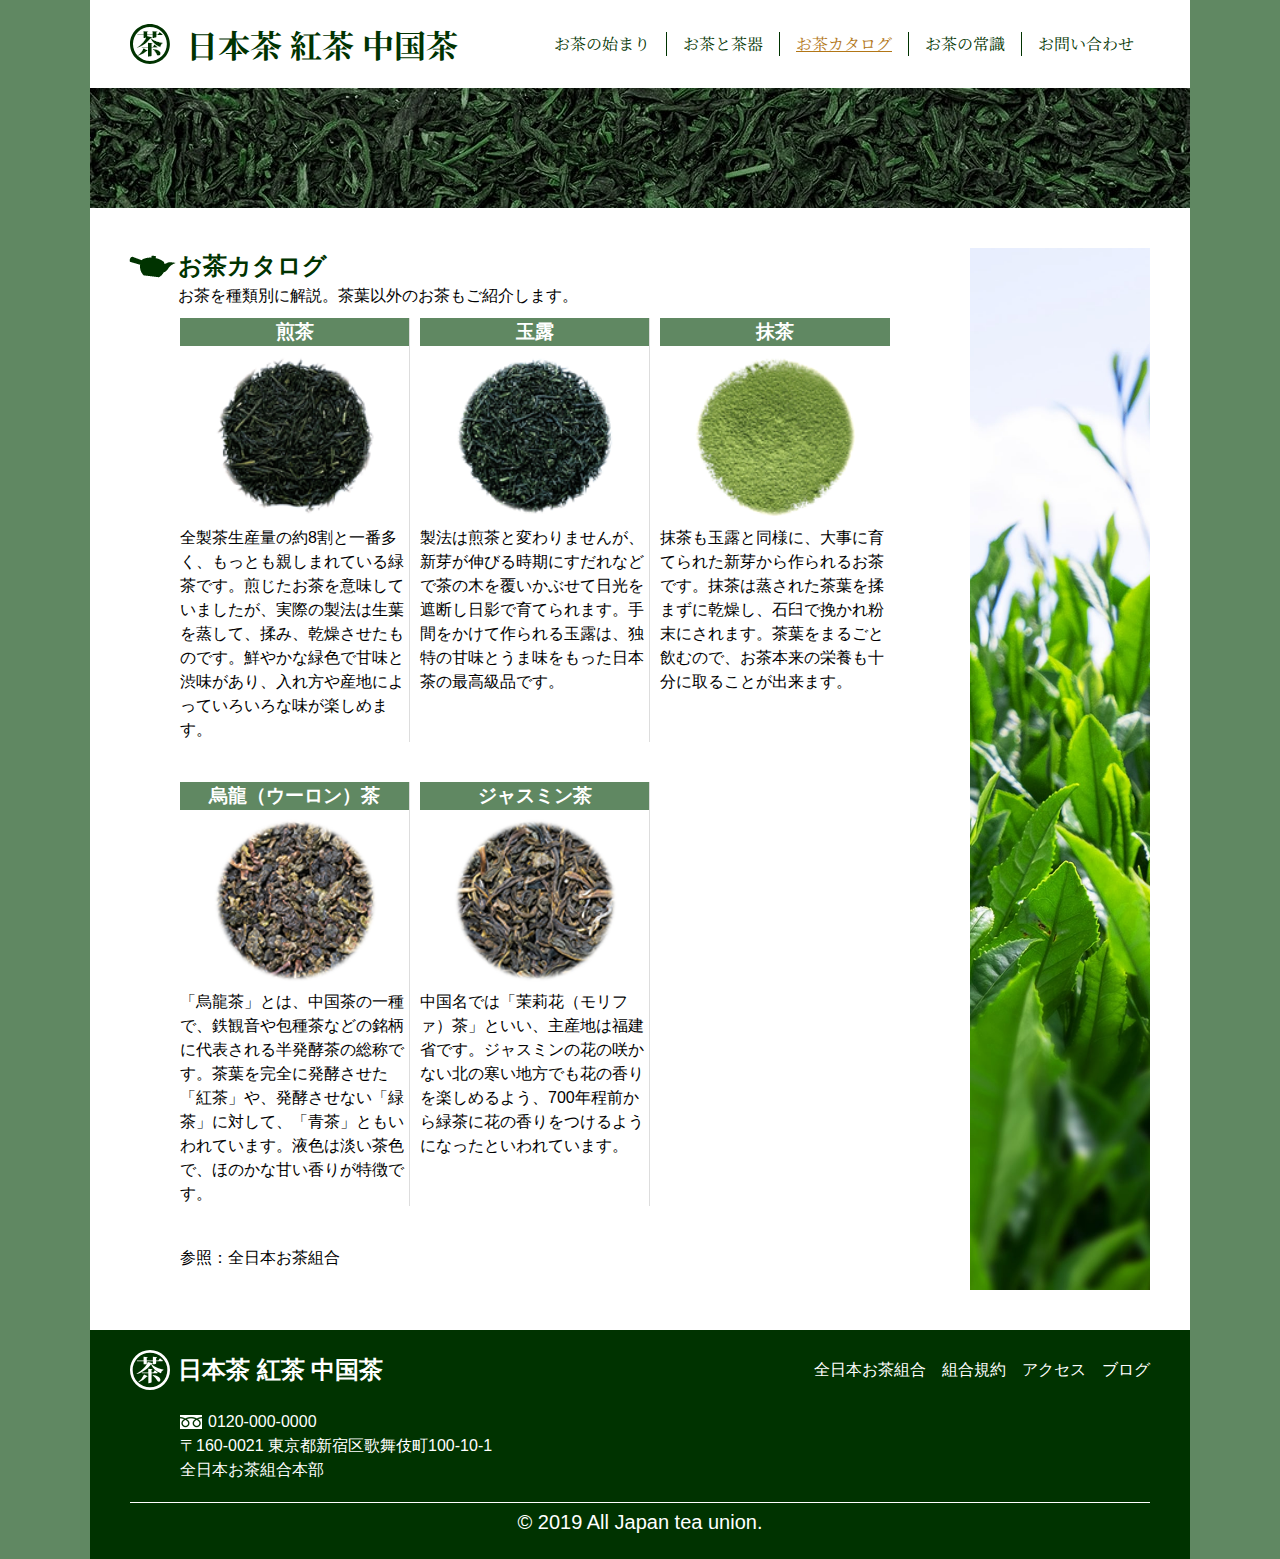
==== commit 706578a0: "リファクタリング" ====
--- a/catalog.html
+++ b/catalog.html
@@ -14,80 +14,75 @@
 		<link rel="stylesheet" href="css/style.css">
 	</head>
 	<body>
-		<header>
-			<div class="line-1st">
-				<h1><img src="images/logo_mark.png" width="40" height="40" alt="">日本茶 紅茶 中国茶</h1>
+		<header class="header">
+			<div class="header__line-1st">
+				<h1 class="header__logo"><img src="images/logo_mark.png" width="40" height="40" alt="">日本茶 紅茶 中国茶</h1>
 				<nav>
-					<ul>
-						<li><a href="index.html">お茶の始まり</a><div class="vertical-rule"></div></li>
-						<li><a href="tool.html">お茶と茶器</a><div class="vertical-rule"></div></li>
-						<li><a class="current" href="catalog.html">お茶カタログ</a><div class="vertical-rule"></div></li>
-						<li><a href="common.html">お茶の常識</a><div class="vertical-rule"></div></li>
-						<li><a href="contact.html">お問い合わせ</a></li>
+					<ul class="nav">
+						<li class="nav__item"><a class="nav__link" href="index.html">お茶の始まり</a></li>
+						<li class="nav__item"><a class="nav__link" href="tool.html">お茶と茶器</a></li>
+						<li class="nav__item nav__item--current"><a class="nav__link" href="catalog.html">お茶カタログ</a></li>
+						<li class="nav__item"><a class="nav__link" href="common.html">お茶の常識</a></li>
+						<li class="nav__item"><a class="nav__link" href="contact.html">お問い合わせ</a></li>
 					</ul>
 				</nav>
 			</div>
-			<div class="key-visual catalog">
-			</div>
+			<div class="header__key-visual header__key-visual--catalog"></div>
 		</header>
-		<div class="main-layout-col2">
+		<div class="contents-area">
 			<main>
-				<section>
-					<header>
-						<h2>お茶カタログ</h2>
+				<section class="contents-area__contents contents">
+					<header class="contents__header">
+						<h2 class="contents__heading">お茶カタログ</h2>
 						<p>お茶を種類別に解説。茶葉以外のお茶もご紹介します。</p>
 					</header>
 					<div class="showcase">
 						<section class="card-catalog">
-							<h3>煎茶</h3>
+							<h3 class="card-catalog__heading">煎茶</h3>
 							<img src="images/wa_sencha.png" width="180" height="180" alt="煎茶葉の写真">
 							<p>全製茶生産量の約8割と一番多く、もっとも親しまれている緑茶です。煎じたお茶を意味していましたが、実際の製法は生葉を蒸して、揉み、乾燥させたものです。鮮やかな緑色で甘味と渋味があり、入れ方や産地によっていろいろな味が楽しめます。</p>
 						</section>
-						<div class="vertical-rule"></div>
 						<section class="card-catalog">
-							<h3>玉露</h3>
+							<h3 class="card-catalog__heading">玉露</h3>
 							<img src="images/wa_gyokuro.png" width="180" height="180" alt="玉露茶葉の写真">
 							<p>製法は煎茶と変わりませんが、新芽が伸びる時期にすだれなどで茶の木を覆いかぶせて日光を遮断し日影で育てられます。手間をかけて作られる玉露は、独特の甘味とうま味をもった日本茶の最高級品です。</p>
 						</section>
-						<div class="vertical-rule"></div>
 						<section class="card-catalog">
-							<h3>抹茶</h3>
+							<h3 class="card-catalog__heading">抹茶</h3>
 							<img src="images/wa_macha.png" width="180" height="180" alt="抹茶葉の写真">
 							<p>抹茶も玉露と同様に、大事に育てられた新芽から作られるお茶です。抹茶は蒸された茶葉を揉まずに乾燥し、石臼で挽かれ粉末にされます。茶葉をまるごと飲むので、お茶本来の栄養も十分に取ることが出来ます。</p>
 						</section>
 						<section class="card-catalog">
-							<h3>烏龍（ウーロン）茶</h3>
+							<h3 class="card-catalog__heading">烏龍（ウーロン）茶</h3>
 							<img src="images/oolong_tea.png" width="180" height="180" alt="烏龍茶葉の写真">
 							<p>「烏龍茶」とは、中国茶の一種で、鉄観音や包種茶などの銘柄に代表される半発酵茶の総称です。茶葉を完全に発酵させた「紅茶」や、発酵させない「緑茶」に対して、「青茶」ともいわれています。液色は淡い茶色で、ほのかな甘い香りが特徴です。</p>
 						</section>
-						<div class="vertical-rule"></div>
 						<section class="card-catalog">
-							<h3>ジャスミン茶</h3>
+							<h3 class="card-catalog__heading">ジャスミン茶</h3>
 							<img src="images/jasmine_tea.png" width="180" height="180" alt="ジャスミン茶葉の写真">
 							<p>中国名では「茉莉花（モリファ）茶」といい、主産地は福建省です。ジャスミンの花の咲かない北の寒い地方でも花の香りを楽しめるよう、700年程前から緑茶に花の香りをつけるようになったといわれています。</p>
 						</section>
-						<div class="vertical-rule"></div>
 					</div>
-					<p class="refer-catalog">参照：全日本お茶組合</p>
+					<p class="contents__refer--catalog">参照：全日本お茶組合</p>
 				</section>
 			</main>
 			<aside class="green-tea-plantation"></aside>
 		</div>
-		<footer>
-			<div class="line-1st">
-				<p class="sitename"><img src="images/logo_mark_w.svg" width="40" height="40" alt="">日本茶 紅茶 中国茶</p>
-				<ul>
-					<li><a href="#">全日本お茶組合</a></li>
-					<li><a href="#">組合規約</a></li>
-					<li><a href="#">アクセス</a></li>
-					<li><a href="#">ブログ</a></li>
+		<footer class="footer">
+			<div class="footer__line-1st">
+				<p class="footer__sitename"><img src="images/logo_mark_w.svg" width="40" height="40" alt="">日本茶 紅茶 中国茶</p>
+				<ul class="footer__nav">
+					<li><a class="footer__nav_a" href="#">全日本お茶組合</a></li>
+					<li><a class="footer__nav_a" href="#">組合規約</a></li>
+					<li><a class="footer__nav_a" href="#">アクセス</a></li>
+					<li><a class="footer__nav_a" href="#">ブログ</a></li>
 				</ul>
 			</div>
-			<address>
-				<span class="tel"><img src="images/free_dial.png" width="22" height="14" alt="フリーダイヤル">0120-000-0000</span>
+			<address class="footer__address">
+				<span class="footer__tel"><img src="images/free_dial.png" width="22" height="14" alt="フリーダイヤル">0120-000-0000</span>
 				〒160-0021 東京都新宿区歌舞伎町100-10-1<br>全日本お茶組合本部
 			</address>
-			<p class="copyright"><small>© 2019 All Japan tea union.</small></p>
+			<p class="footer__copyright"><small>© 2019 All Japan tea union.</small></p>
 		</footer>
 	</body>
 </html>
--- a/css/style.css
+++ b/css/style.css
@@ -16,11 +16,6 @@
 	color: var(--dark-green);
 }
 
-a.current {
-	text-decoration: underline;
-	color: #b27616;
-}
-
 ul {
 	list-style-type: none;
 }
@@ -37,7 +32,7 @@
 	font-family: "メイリオ", Meiryo, "ＭＳ Ｐゴシック", "MS PGothic", "ヒラギノ角ゴ Pro W3", "Hiragino Kaku Gothic Pro", Osaka, sans-serif;
 	margin: 0 auto;
 	width: 1100px;
-	height: auto;	/* TODO リセットCSSの設定値、 height:100% をリセットしなければ背景色が画面の高さでとどまってしまう。このリセットCSSは使いにくいかも...?まあ、トラブルシューティングの練習になるし、最悪は div.wrapper でくるめばよいからこのままでもイキかな. */
+	height: auto;	/* リセットCSSの height:100% を上書き */
 	background-color: #fff;
 }
 
@@ -49,126 +44,152 @@
 
 /* ベーススタイルここまで */
 
-header .line-1st {
+.header__line-1st {
 	padding: 20px 40px;
 	display: flex;
 	align-items: center;
 	justify-content: space-between;
 }
 
-header .line-1st h1 {
+.header__logo {
 	display: flex;
 	align-items: center;
 	gap: 16px;
 }
 
-header .line-1st ul {
-	display: flex;
-	justify-content: space-between;
+.nav {
+	display: flex;
+}
+
+.nav__item {
+	display: flex;
+	align-items: center;
 	gap: 12px;
 }
 
-.line-1st nav li {
-	display: flex;
-	align-items: center;
-	gap: 12px;
-}
-
-.line-1st nav .vertical-rule {
-	margin-top: 3px;
-	width: 1px;
-	height: 20px;
-	border-left: 1px solid var(--dark-green);
-}
-
-header .key-visual {
+.nav__link {
+	/* a要素にpaddingをもたせることにより、paddingの空間もクリック可能になる */
+	padding: 0 16px;
+}
+
+/*
+MEMO
+グローバルナビのアイテム間の縦線をborder-rightにて敷いている。
+そのため最後のアイテムだけはborder-rightを敷かないように :not(:last-child) で除外している。
+現在のCSSセレクターには「アイテムの間」を示すものがないため、この手法を良く利用する。
+（将来においてはズバリ「間」を表現する :gap() のような名前の疑似クラスなどが追加されることを期待したい）
+*/
+.nav__item:not(:last-child) {
+	border-right: 1px solid var(--dark-green);
+}
+
+.nav__item--current a {
+	text-decoration: underline;
+	color: #b27616;
+}
+
+.header__key-visual {
 	padding: 20px 80px 100px;
 	background: url('../images/visual_img_01.jpg');
 	color: white;
 }
 
-.main-layout-col2 {
+.contents-area {
 	margin: 40px 40px;
 	display: flex;
 	gap: 20px;
 }
 
-main > section {
+.contents-area__contents {
 	margin-left: 50px;
 	margin-bottom: 20px;
 }
 
-main h2 {
+.contents__header {
+	margin-left: -50px;
+	margin-bottom: 10px;
+	padding-left: 48px;
+}
+
+.contents__heading {
 	margin-left: -50px;
 	padding-left: 50px;
-	margin-bottom: 10px;
 	background: url('../images/h2_img.png') no-repeat 0 5px;
 	display: flex;
 	align-items: center;
 }
 
-main .tea-images {
+.tea-images {
 	display: flex;
 	margin-bottom: 20px;
 }
 
-main section .layout-col2 {
+.contents__layout-columns {
 	display: flex;
 	gap: 20px;
 }
 
-main section .layout-col2 .col1 {
+.contents__layout-col1 {
 	display: flex;
 	flex-direction: column;
 	gap: 10px;
 }
 
-main section .layout-col2 figure {
+.contents__layout-col2 {
 	flex: 260px 0 0;
 	display: flex;
 	flex-direction: column;
 	gap: 10px;
 }
 
-main section .layout-col2 .refer {
+.contents__refer {
 	margin-top: 40px;
 }
 
-main dl.info {
+.contents__info {
+	padding: 20px 20px;
+}
+
+.info {
 	border: 1px solid var(--dark-green);
-	padding: 20px 20px;
 	display: flex;
 	flex-direction: column;
 	gap: 10px;
-}
-
-main dl.info div {
+	height: 90px;
+	overflow: auto;
+
+}
+
+.info__item {
 	border-bottom: 1px dashed var(--dark-green);
 	display: flex;
 }
 
-aside {
+.contents-area__aside {
+	margin-top: 45px;
 	flex: 180px 0 0;
-	margin-top: 45px;
+}
+
+.aside {
 	display: flex;
 	flex-direction: column;
 	gap: 20px;
 }
 
-footer {
+.footer {
 	padding: 20px 40px;
 	background: var(--dark-green);
 	color: white;
 }
 
-footer .line-1st {
+.footer__line-1st {
 	display: flex;
 	align-items: center;
 	justify-content: space-between;
 	gap: 8px;
 }
 
-footer .sitename {
+.footer__sitename {
 	display: flex;
 	align-items: center;
 	gap: 8px;
@@ -176,27 +197,27 @@
 	font-weight: bold;
 }
 
-footer .line-1st ul {
+.footer__nav {
 	display: flex;
 	gap: 16px;
 }
 
-footer .line-1st ul a {
+.footer__nav_a {
 	color: white;
 }
 
-footer address {
+.footer__address {
 	margin: 20px 50px;
 	font-style: normal;
 }
 
-footer .tel {
+.footer__tel {
 	display: flex;
 	align-items: center;
 	gap: 6px;
 }
 
-footer .copyright {
+.footer__copyright {
 	border-top: 1px solid white;
 	text-align: center;
 	font-size: 24px;
@@ -204,15 +225,15 @@
 
 /*----- tool.html -----*/
 
-header .key-visual.tool {
+.header__key-visual--tool {
 	background: url('../images/visual_img_02.jpg');
 }
 
-main header {
+.contents__header--tool {
 	margin-bottom: 32px;
 }
 
-.card-tool h3 {
+.card-tool__heading {
 	margin-left: -20px;
 	padding-left: 20px;
 	background: url('../images/h3_img.gif') no-repeat 0 4px;
@@ -221,13 +242,13 @@
 	gap: 8px;
 }
 
-.card-tool p {
+.card-tool__desctiption {
 	margin: 20px 0;
 	display: flex;
 	gap: 20px;
 }
 
-.card-tool p img {
+.card-tool__image {
 	box-sizing: content-box;	/* reset.css の box-sizing: border-box; を上書き */
 	padding: 20px;
 	padding-bottom: 40px;
@@ -237,7 +258,7 @@
 
 /*----- catalog.html -----*/
 
-header .key-visual.catalog {
+.header__key-visual--catalog {
 	background: url('../images/visual_img_03.jpg');
 }
 
@@ -247,12 +268,6 @@
 	flex-wrap: wrap;
 }
 
-.showcase .vertical-rule {
-	width: 1px;
-	height: 450px;
-	border-left: 1px solid #ddd;
-}
-
 .card-catalog {
 	flex: 230px 0 0;
 	display: flex;
@@ -260,24 +275,35 @@
 	align-items: center;
 }
 
-.card-catalog h3 {
+/*
+MEMO
+:nth-child(3) は改行位置を示す
+現在のCSSのセレクターにずばり改行位置にマッチするセレクターがないため、人間が数を数えて :nth-child(3) と指定するしかない
+この方法では、レスポンシブ時に改行位置が代わるのに自動的に応じることができない泥臭いコーディングとなってしまう
+（将来においては :wrap() などの名前で改行位置を表す疑似クラスが登場することを期待したい）
+*/
+.card-catalog:not(:nth-child(3)) {
+	border-right: 1px solid #ddd;
+}
+
+.card-catalog__heading {
 	width: 100%;
 	text-align: center;
 	background: var(--light-green);
 	color: white;
 }
 
-.refer-catalog {
+.contents__refer--catalog {
 	margin-top: 40px;
 }
 
 /*----- common.html -----*/
 
-header .key-visual.common {
+.header__key-visual--common {
 	background: url('../images/visual_img_04.jpg');
 }
 
-.common h3 {
+.desctiption__header {
 	margin-left: -20px;
 	padding-left: 20px;
 	background: url('../images/h3_img.gif') no-repeat 0 4px;
@@ -285,13 +311,13 @@
 	align-items: center;
 }
 
-.common dt {
+.desctiption__keyword {
 	color: var(--dark-green);
 	font-size: 20px;
 	border-bottom: 2px dotted var(--dark-green);
 }
 
-.common dd {
+.desctiption__desctiption {
 	margin-bottom: 20px;
 }
 
@@ -300,27 +326,27 @@
 	text-align: right;
 }
 
-.back-to-top a {
+.back-to-top__a {
 	color: royalblue;
 }
 
 /*----- contact.html -----*/
 
-header .key-visual.contact {
+.header__key-visual--contact {
 	background: url('../images/visual_img_05.jpg');
 }
 
-.contact form {
+.contact {
 	border: 1px solid var(--dark-green);
 }
 
-.contact  dl {
+.contact-container {
 	display: grid;
 	grid-template-columns: 1fr 3fr;
 	align-items: center;
 }
 
-.contact dl dt {
+.contact__keyword {
 	padding: 8px;
 	height: 100%;
 	border-bottom: 1px solid white;
@@ -332,55 +358,54 @@
 	justify-content: end;
 }
 
-.contact dl dt:nth-child(13) {
+.contact__keyword--last {
 	/* 最後尾のdtのみ色を変える */
 	border-bottom: 1px solid var(--dark-green);
 }
 
-.contact dl dd {
+.contact__contents {
 	padding: 8px 16px;
 	border-bottom: 1px solid var(--dark-green);
 }
 
-.contact dl dd .email-line-1st {
+.contact__contents .email-line-1st {
 	margin-bottom: 8px;
 }
 
-.contact input[type=text],
-.contact input[type=email] {
+.contact__text,
+.contact__email {
 	width: 400px;
 }
 
-.contact textarea {
+.contact__textarea {
 	width: 400px;
 }
 
-.contact .re-entry {
+.re-entry {
 	margin-left: 16px;
 	color: red;
 	font-weight: normal;
 }
 
-.contact ul {
+.contact__list {
 	padding: 0;
 	display: flex;
 	gap: 24px;
 }
 
-.contact .form-functions {
+.contact__form-functions {
 	padding: 16px;
 	text-align: center;
 }
 
-.contact .form-functions input[type=submit],
-.contact .form-functions input[type=reset] {
+.contact__form-functions input[type=submit],
+.contact__form-functions input[type=reset] {
 	padding: 4px 32px;
 }
 
-aside.green-tea-plantation {
-	width: 244px;
+.green-tea-plantation {
+	flex: 180px 0 0;
 	height: auto;
 	background: url('../images/aside_bg.jpg');
 	background-size: cover;
 }
-
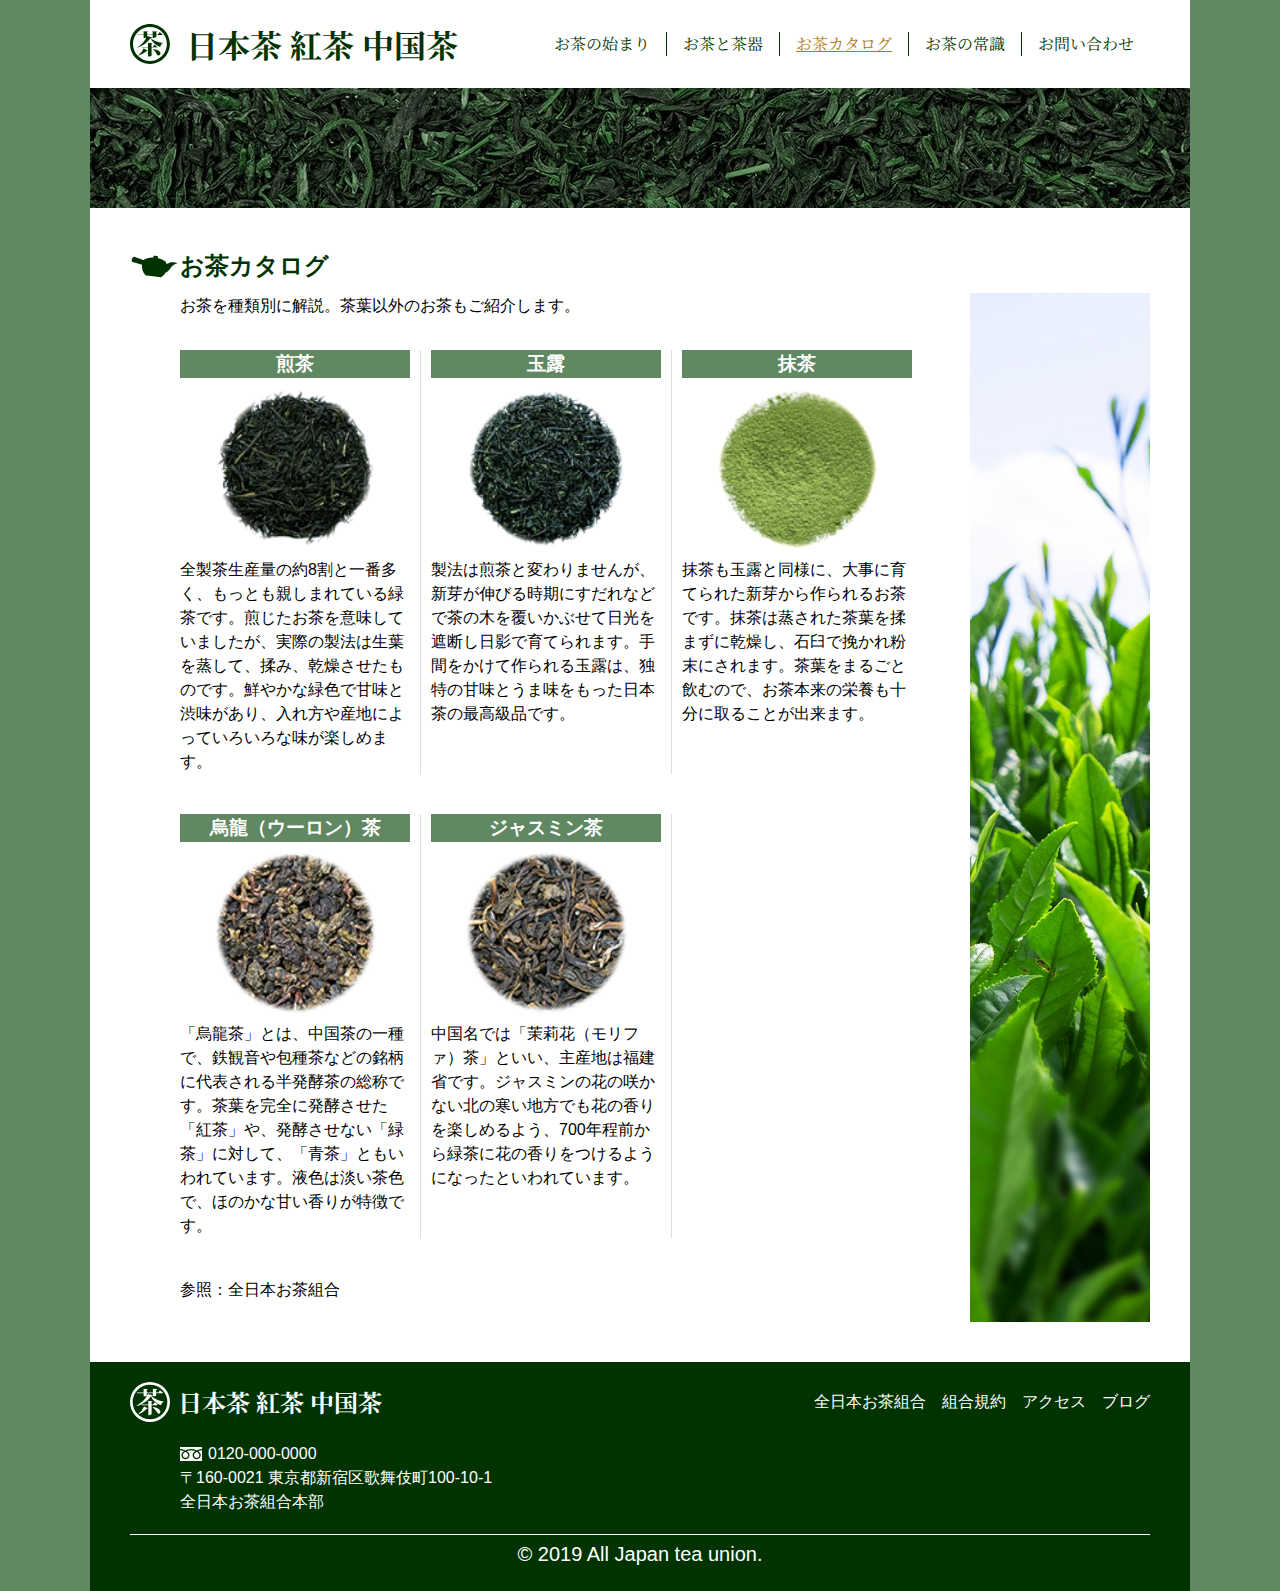
==== commit 63be716a: "リファクタリング" ====
--- a/catalog.html
+++ b/catalog.html
@@ -14,75 +14,76 @@
 		<link rel="stylesheet" href="css/style.css">
 	</head>
 	<body>
-		<header class="header">
-			<div class="header__line-1st">
-				<h1 class="header__logo"><img src="images/logo_mark.png" width="40" height="40" alt="">日本茶 紅茶 中国茶</h1>
+		<header>
+			<div class="line-1st">
+				<h1><img src="images/logo_mark.png" width="40" height="40" alt="">日本茶 紅茶 中国茶</h1>
 				<nav>
-					<ul class="nav">
-						<li class="nav__item"><a class="nav__link" href="index.html">お茶の始まり</a></li>
-						<li class="nav__item"><a class="nav__link" href="tool.html">お茶と茶器</a></li>
-						<li class="nav__item nav__item--current"><a class="nav__link" href="catalog.html">お茶カタログ</a></li>
-						<li class="nav__item"><a class="nav__link" href="common.html">お茶の常識</a></li>
-						<li class="nav__item"><a class="nav__link" href="contact.html">お問い合わせ</a></li>
+					<ul>
+						<li><a href="index.html">お茶の始まり</a></li>
+						<li><a href="tool.html">お茶と茶器</a></li>
+						<li><a class="current" href="catalog.html">お茶カタログ</a></li>
+						<li><a href="common.html">お茶の常識</a></li>
+						<li><a href="contact.html">お問い合わせ</a></li>
 					</ul>
 				</nav>
 			</div>
-			<div class="header__key-visual header__key-visual--catalog"></div>
+			<div class="key-visual catalog">
+			</div>
 		</header>
-		<div class="contents-area">
+		<div class="main-layout-col2">
 			<main>
-				<section class="contents-area__contents contents">
-					<header class="contents__header">
-						<h2 class="contents__heading">お茶カタログ</h2>
+				<section>
+					<header>
+						<h2>お茶カタログ</h2>
 						<p>お茶を種類別に解説。茶葉以外のお茶もご紹介します。</p>
 					</header>
 					<div class="showcase">
 						<section class="card-catalog">
-							<h3 class="card-catalog__heading">煎茶</h3>
+							<h3>煎茶</h3>
 							<img src="images/wa_sencha.png" width="180" height="180" alt="煎茶葉の写真">
 							<p>全製茶生産量の約8割と一番多く、もっとも親しまれている緑茶です。煎じたお茶を意味していましたが、実際の製法は生葉を蒸して、揉み、乾燥させたものです。鮮やかな緑色で甘味と渋味があり、入れ方や産地によっていろいろな味が楽しめます。</p>
 						</section>
 						<section class="card-catalog">
-							<h3 class="card-catalog__heading">玉露</h3>
+							<h3>玉露</h3>
 							<img src="images/wa_gyokuro.png" width="180" height="180" alt="玉露茶葉の写真">
 							<p>製法は煎茶と変わりませんが、新芽が伸びる時期にすだれなどで茶の木を覆いかぶせて日光を遮断し日影で育てられます。手間をかけて作られる玉露は、独特の甘味とうま味をもった日本茶の最高級品です。</p>
 						</section>
 						<section class="card-catalog">
-							<h3 class="card-catalog__heading">抹茶</h3>
+							<h3>抹茶</h3>
 							<img src="images/wa_macha.png" width="180" height="180" alt="抹茶葉の写真">
 							<p>抹茶も玉露と同様に、大事に育てられた新芽から作られるお茶です。抹茶は蒸された茶葉を揉まずに乾燥し、石臼で挽かれ粉末にされます。茶葉をまるごと飲むので、お茶本来の栄養も十分に取ることが出来ます。</p>
 						</section>
 						<section class="card-catalog">
-							<h3 class="card-catalog__heading">烏龍（ウーロン）茶</h3>
+							<h3>烏龍（ウーロン）茶</h3>
 							<img src="images/oolong_tea.png" width="180" height="180" alt="烏龍茶葉の写真">
 							<p>「烏龍茶」とは、中国茶の一種で、鉄観音や包種茶などの銘柄に代表される半発酵茶の総称です。茶葉を完全に発酵させた「紅茶」や、発酵させない「緑茶」に対して、「青茶」ともいわれています。液色は淡い茶色で、ほのかな甘い香りが特徴です。</p>
 						</section>
 						<section class="card-catalog">
-							<h3 class="card-catalog__heading">ジャスミン茶</h3>
+							<h3>ジャスミン茶</h3>
 							<img src="images/jasmine_tea.png" width="180" height="180" alt="ジャスミン茶葉の写真">
 							<p>中国名では「茉莉花（モリファ）茶」といい、主産地は福建省です。ジャスミンの花の咲かない北の寒い地方でも花の香りを楽しめるよう、700年程前から緑茶に花の香りをつけるようになったといわれています。</p>
 						</section>
 					</div>
-					<p class="contents__refer--catalog">参照：全日本お茶組合</p>
+					<p class="refer-catalog">参照：全日本お茶組合</p>
 				</section>
 			</main>
 			<aside class="green-tea-plantation"></aside>
 		</div>
-		<footer class="footer">
-			<div class="footer__line-1st">
-				<p class="footer__sitename"><img src="images/logo_mark_w.svg" width="40" height="40" alt="">日本茶 紅茶 中国茶</p>
-				<ul class="footer__nav">
-					<li><a class="footer__nav_a" href="#">全日本お茶組合</a></li>
-					<li><a class="footer__nav_a" href="#">組合規約</a></li>
-					<li><a class="footer__nav_a" href="#">アクセス</a></li>
-					<li><a class="footer__nav_a" href="#">ブログ</a></li>
+		<footer>
+			<div class="line-1st">
+				<p class="sitename"><img src="images/logo_mark_w.svg" width="40" height="40" alt="">日本茶 紅茶 中国茶</p>
+				<ul>
+					<li><a href="#">全日本お茶組合</a></li>
+					<li><a href="#">組合規約</a></li>
+					<li><a href="#">アクセス</a></li>
+					<li><a href="#">ブログ</a></li>
 				</ul>
 			</div>
-			<address class="footer__address">
-				<span class="footer__tel"><img src="images/free_dial.png" width="22" height="14" alt="フリーダイヤル">0120-000-0000</span>
+			<address>
+				<span class="tel"><img src="images/free_dial.png" width="22" height="14" alt="フリーダイヤル">0120-000-0000</span>
 				〒160-0021 東京都新宿区歌舞伎町100-10-1<br>全日本お茶組合本部
 			</address>
-			<p class="footer__copyright"><small>© 2019 All Japan tea union.</small></p>
+			<p class="copyright"><small>© 2019 All Japan tea union.</small></p>
 		</footer>
 	</body>
 </html>
--- a/css/style.css
+++ b/css/style.css
@@ -16,6 +16,11 @@
 	color: var(--dark-green);
 }
 
+a.current {
+	text-decoration: underline;
+	color: #b27616;
+}
+
 ul {
 	list-style-type: none;
 }
@@ -32,7 +37,7 @@
 	font-family: "メイリオ", Meiryo, "ＭＳ Ｐゴシック", "MS PGothic", "ヒラギノ角ゴ Pro W3", "Hiragino Kaku Gothic Pro", Osaka, sans-serif;
 	margin: 0 auto;
 	width: 1100px;
-	height: auto;	/* リセットCSSの height:100% を上書き */
+	height: auto;	/* TODO リセットCSSの設定値、 height:100% をリセットしなければ背景色が画面の高さでとどまってしまう。このリセットCSSは使いにくいかも...?まあ、トラブルシューティングの練習になるし、最悪は div.wrapper でくるめばよいからこのままでもイキかな. */
 	background-color: #fff;
 }
 
@@ -44,152 +49,121 @@
 
 /* ベーススタイルここまで */
 
-.header__line-1st {
+header .line-1st {
 	padding: 20px 40px;
 	display: flex;
 	align-items: center;
 	justify-content: space-between;
 }
 
-.header__logo {
+header .line-1st h1 {
 	display: flex;
 	align-items: center;
 	gap: 16px;
 }
 
-.nav {
-	display: flex;
-}
-
-.nav__item {
-	display: flex;
-	align-items: center;
-	gap: 12px;
-}
-
-.nav__link {
-	/* a要素にpaddingをもたせることにより、paddingの空間もクリック可能になる */
+header .line-1st ul {
+	display: flex;
+}
+
+.line-1st nav li:not(:last-child) {
+	border-right: 1px solid var(--dark-green);
+}
+
+.line-1st nav li a {
 	padding: 0 16px;
 }
 
-/*
-MEMO
-グローバルナビのアイテム間の縦線をborder-rightにて敷いている。
-そのため最後のアイテムだけはborder-rightを敷かないように :not(:last-child) で除外している。
-現在のCSSセレクターには「アイテムの間」を示すものがないため、この手法を良く利用する。
-（将来においてはズバリ「間」を表現する :gap() のような名前の疑似クラスなどが追加されることを期待したい）
-*/
-.nav__item:not(:last-child) {
-	border-right: 1px solid var(--dark-green);
-}
-
-.nav__item--current a {
-	text-decoration: underline;
-	color: #b27616;
-}
-
-.header__key-visual {
+header .key-visual {
 	padding: 20px 80px 100px;
 	background: url('../images/visual_img_01.jpg');
 	color: white;
 }
 
-.contents-area {
+.main-layout-col2 {
 	margin: 40px 40px;
 	display: flex;
 	gap: 20px;
 }
 
-.contents-area__contents {
+main > section {
 	margin-left: 50px;
 	margin-bottom: 20px;
 }
 
-.contents__header {
-	margin-left: -50px;
-	margin-bottom: 10px;
-	padding-left: 48px;
-}
-
-.contents__heading {
+main h2 {
 	margin-left: -50px;
 	padding-left: 50px;
+	margin-bottom: 10px;
 	background: url('../images/h2_img.png') no-repeat 0 5px;
 	display: flex;
 	align-items: center;
 }
 
-.tea-images {
+main .tea-images {
 	display: flex;
 	margin-bottom: 20px;
 }
 
-.contents__layout-columns {
+main section .layout-col2 {
 	display: flex;
 	gap: 20px;
 }
 
-.contents__layout-col1 {
+main section .layout-col2 .col1 {
 	display: flex;
 	flex-direction: column;
 	gap: 10px;
 }
 
-.contents__layout-col2 {
+main section .layout-col2 figure {
 	flex: 260px 0 0;
 	display: flex;
 	flex-direction: column;
 	gap: 10px;
 }
 
-.contents__refer {
+main section .layout-col2 .refer {
 	margin-top: 40px;
 }
 
-.contents__info {
+main dl.info {
+	border: 1px solid var(--dark-green);
 	padding: 20px 20px;
-}
-
-.info {
-	border: 1px solid var(--dark-green);
 	display: flex;
 	flex-direction: column;
 	gap: 10px;
 	height: 90px;
 	overflow: auto;
-
-}
-
-.info__item {
+}
+
+main dl.info div {
 	border-bottom: 1px dashed var(--dark-green);
 	display: flex;
 }
 
-.contents-area__aside {
+aside {
+	flex: 180px 0 0;
 	margin-top: 45px;
-	flex: 180px 0 0;
-}
-
-.aside {
 	display: flex;
 	flex-direction: column;
 	gap: 20px;
 }
 
-.footer {
+footer {
 	padding: 20px 40px;
 	background: var(--dark-green);
 	color: white;
 }
 
-.footer__line-1st {
+footer .line-1st {
 	display: flex;
 	align-items: center;
 	justify-content: space-between;
 	gap: 8px;
 }
 
-.footer__sitename {
+footer .sitename {
 	display: flex;
 	align-items: center;
 	gap: 8px;
@@ -197,27 +171,27 @@
 	font-weight: bold;
 }
 
-.footer__nav {
+footer .line-1st ul {
 	display: flex;
 	gap: 16px;
 }
 
-.footer__nav_a {
-	color: white;
-}
-
-.footer__address {
+footer .line-1st ul a {
+	color: white;
+}
+
+footer address {
 	margin: 20px 50px;
 	font-style: normal;
 }
 
-.footer__tel {
+footer .tel {
 	display: flex;
 	align-items: center;
 	gap: 6px;
 }
 
-.footer__copyright {
+footer .copyright {
 	border-top: 1px solid white;
 	text-align: center;
 	font-size: 24px;
@@ -225,15 +199,15 @@
 
 /*----- tool.html -----*/
 
-.header__key-visual--tool {
+header .key-visual.tool {
 	background: url('../images/visual_img_02.jpg');
 }
 
-.contents__header--tool {
+main header {
 	margin-bottom: 32px;
 }
 
-.card-tool__heading {
+.card-tool h3 {
 	margin-left: -20px;
 	padding-left: 20px;
 	background: url('../images/h3_img.gif') no-repeat 0 4px;
@@ -242,13 +216,13 @@
 	gap: 8px;
 }
 
-.card-tool__desctiption {
+.card-tool p {
 	margin: 20px 0;
 	display: flex;
 	gap: 20px;
 }
 
-.card-tool__image {
+.card-tool p img {
 	box-sizing: content-box;	/* reset.css の box-sizing: border-box; を上書き */
 	padding: 20px;
 	padding-bottom: 40px;
@@ -258,7 +232,7 @@
 
 /*----- catalog.html -----*/
 
-.header__key-visual--catalog {
+header .key-visual.catalog {
 	background: url('../images/visual_img_03.jpg');
 }
 
@@ -269,41 +243,36 @@
 }
 
 .card-catalog {
+	box-sizing: content-box;
 	flex: 230px 0 0;
-	display: flex;
-	flex-direction: column;
-	align-items: center;
-}
-
-/*
-MEMO
-:nth-child(3) は改行位置を示す
-現在のCSSのセレクターにずばり改行位置にマッチするセレクターがないため、人間が数を数えて :nth-child(3) と指定するしかない
-この方法では、レスポンシブ時に改行位置が代わるのに自動的に応じることができない泥臭いコーディングとなってしまう
-（将来においては :wrap() などの名前で改行位置を表す疑似クラスが登場することを期待したい）
-*/
+	padding-right: 10px;
+	display: flex;
+	flex-direction: column;
+	align-items: center;
+}
+
 .card-catalog:not(:nth-child(3)) {
 	border-right: 1px solid #ddd;
 }
 
-.card-catalog__heading {
+.card-catalog h3 {
 	width: 100%;
 	text-align: center;
 	background: var(--light-green);
 	color: white;
 }
 
-.contents__refer--catalog {
+.refer-catalog {
 	margin-top: 40px;
 }
 
 /*----- common.html -----*/
 
-.header__key-visual--common {
+header .key-visual.common {
 	background: url('../images/visual_img_04.jpg');
 }
 
-.desctiption__header {
+.common h3 {
 	margin-left: -20px;
 	padding-left: 20px;
 	background: url('../images/h3_img.gif') no-repeat 0 4px;
@@ -311,13 +280,13 @@
 	align-items: center;
 }
 
-.desctiption__keyword {
+.common dt {
 	color: var(--dark-green);
 	font-size: 20px;
 	border-bottom: 2px dotted var(--dark-green);
 }
 
-.desctiption__desctiption {
+.common dd {
 	margin-bottom: 20px;
 }
 
@@ -326,27 +295,27 @@
 	text-align: right;
 }
 
-.back-to-top__a {
+.back-to-top a {
 	color: royalblue;
 }
 
 /*----- contact.html -----*/
 
-.header__key-visual--contact {
+header .key-visual.contact {
 	background: url('../images/visual_img_05.jpg');
 }
 
-.contact {
+.contact form {
 	border: 1px solid var(--dark-green);
 }
 
-.contact-container {
+.contact  dl {
 	display: grid;
 	grid-template-columns: 1fr 3fr;
 	align-items: center;
 }
 
-.contact__keyword {
+.contact dl dt {
 	padding: 8px;
 	height: 100%;
 	border-bottom: 1px solid white;
@@ -358,54 +327,55 @@
 	justify-content: end;
 }
 
-.contact__keyword--last {
+.contact dl dt:nth-child(13) {
 	/* 最後尾のdtのみ色を変える */
 	border-bottom: 1px solid var(--dark-green);
 }
 
-.contact__contents {
+.contact dl dd {
 	padding: 8px 16px;
 	border-bottom: 1px solid var(--dark-green);
 }
 
-.contact__contents .email-line-1st {
+.contact dl dd .email-line-1st {
 	margin-bottom: 8px;
 }
 
-.contact__text,
-.contact__email {
+.contact input[type=text],
+.contact input[type=email] {
 	width: 400px;
 }
 
-.contact__textarea {
+.contact textarea {
 	width: 400px;
 }
 
-.re-entry {
+.contact .re-entry {
 	margin-left: 16px;
 	color: red;
 	font-weight: normal;
 }
 
-.contact__list {
+.contact ul {
 	padding: 0;
 	display: flex;
 	gap: 24px;
 }
 
-.contact__form-functions {
+.contact .form-functions {
 	padding: 16px;
 	text-align: center;
 }
 
-.contact__form-functions input[type=submit],
-.contact__form-functions input[type=reset] {
+.contact .form-functions input[type=submit],
+.contact .form-functions input[type=reset] {
 	padding: 4px 32px;
 }
 
-.green-tea-plantation {
-	flex: 180px 0 0;
+aside.green-tea-plantation {
+	width: 244px;
 	height: auto;
 	background: url('../images/aside_bg.jpg');
 	background-size: cover;
 }
+
